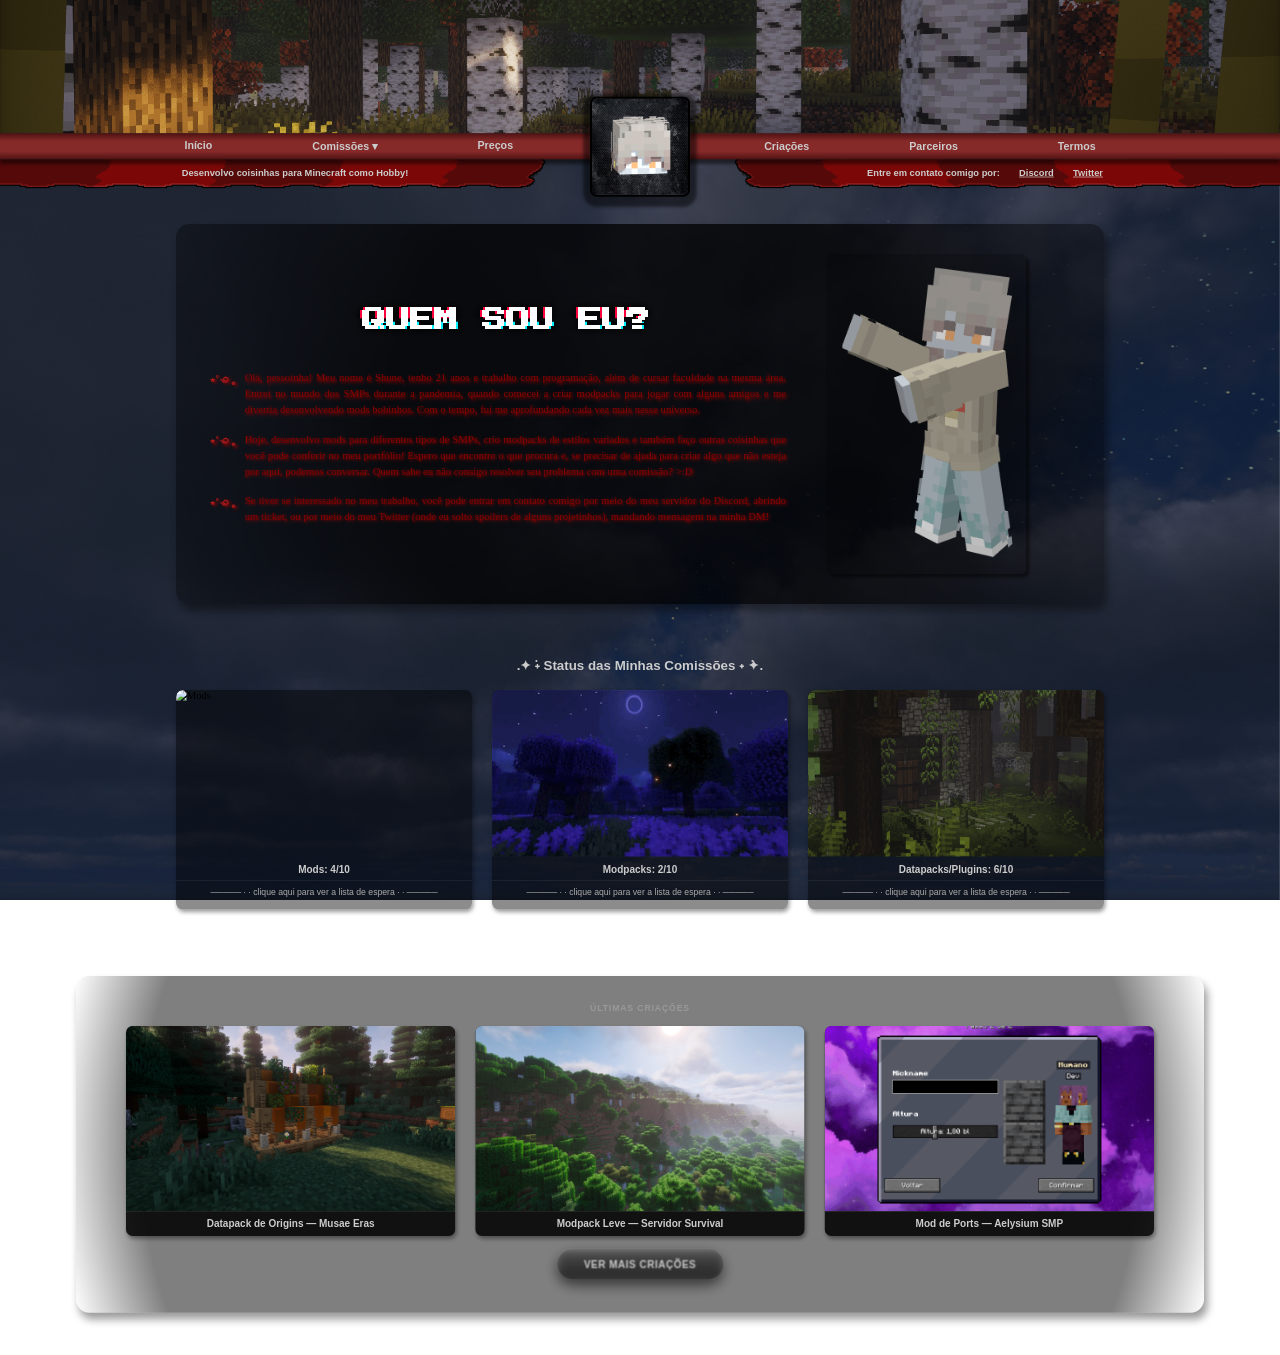
==== index.html @ 38657667 "add themed bottom border to each mod card" ====
<!DOCTYPE html>
<html lang="pt-br">

<head>
    <meta charset="UTF-8">
    <meta name="viewport" content="width=device-width, initial-scale=1.0">
    <title>Portfólio de Shune</title>
    <link rel="stylesheet" href="style.css">
    <link rel="preconnect" href="https://fonts.googleapis.com">
    <link rel="preconnect" href="https://fonts.gstatic.com" crossorigin>
    <link href="https://fonts.googleapis.com/css2?family=Press+Start+2P&display=swap" rel="stylesheet">
</head>

<body>
    <div class="fundo-parceiros"></div>
    <button class="criacoes-voltartopo escondido" id="voltarTopo" title="Voltar ao topo">▲</button>
    <div id="modalPost" class="modal-post escondido">
        <div class="modal-post-conteudo" id="modalPostConteudo"></div>
    </div>
    <div id="modalImagem" class="modal-imagem escondido">
        <button class="modal-imagem-fechar" id="modalImagemFechar">✕</button>
       <img id="modalImagemSrc" alt="">
    </div>
    <div id="toastCopiado" class="toast-copiado escondido">Link copiado!</div>
    <div id="zoom-wrapper">
        <header class="header"></header>

        <div class="menus">
            <nav>
                <ul class="menu1">
                    <li><a href="#" class="botao-inicio">Início</a></li>
                    <li class="lista1">
                        <a>Comissões ▾</a>
                        <ul class="lista1conteudo">
                            <li><a href="#" class="botao-datapacks">Datapacks</a></li>
                            <li><a href="#" class="botao-mods">Mods</a></li>
                            <li><a href="#" class="botao-modpacks">Modpacks</a></li>
                            <li><a href="#" class="botao-plugins">Plugins</a></li>
                            <li><a href="#" class="botao-ports">Ports</a></li>
                            <li><a href="#" class="botao-extras">Extras</a></li>
                        </ul>
                    </li>
                    <li><a href="#" class="botao-precos">Preços</a></li>
                </ul>

                <img src="img/shune.png" class="fotomenu">

                <ul class="menu2">
                    <li><a href="#" class="botao-criacoes">Criações</a></li>
                    <li><a href="#" class="botao-parceiros">Parceiros</a></li>
                    <li><a href="#" class="botao-termos">Termos</a></li>
                </ul>
            </nav>

            <div class="submenu">
                <div class="submenu1">
                    <p>Desenvolvo coisinhas para Minecraft como Hobby!</p>
                </div>
                <div class="espacofoto"></div>
                <div class="submenu2">
                    <p>Entre em contato comigo por: <a href="https://discord.com/invite/VAvXXKbVrT" target="_blank" rel="noopener noreferrer">Discord</a> <a href="https://x.com/shuneyama" target="_blank" rel="noopener noreferrer">Twitter</a></p>
                </div>
            </div>
        </div>

        <main>
            <div class="apresentacao">
                <div class="textoapresentacao">
                    <h1 data-text="QUEM SOU EU?">QUEM SOU EU?</h1>
                    <p>Olá, pessoinha! Meu nome é Shune, tenho 21 anos e trabalho com programação, além de cursar
                        faculdade na mesma área. Entrei no mundo dos SMPs durante a pandemia, quando comecei a criar
                        modpacks para jogar com alguns amigos e me divertia desenvolvendo mods bobinhos. Com o tempo,
                        fui me aprofundando cada vez mais nesse universo.</p>

                    <p>Hoje, desenvolvo mods para diferentes tipos de SMPs, crio modpacks de estilos variados e também
                        faço outras coisinhas que você pode conferir no meu portfólio! Espero que encontre o que procura
                        e, se precisar de ajuda para criar algo que não esteja por aqui, podemos conversar. Quem sabe eu
                        não consigo resolver seu problema com uma comissão? >:D</p>

                    <p>Se tiver se interessado no meu trabalho, você pode entrar em contato comigo por meio do meu
                        servidor do Discord, abrindo um ticket, ou por meio do meu Twitter (onde eu solto spoilers de
                        alguns projetinhos), mandando mensagem na minha DM!</p>
                </div>

                <div class="fotoapresentacao">
                    <div class="skin-fundo">
                        <img src="img/skins/shune1.png" id="skinAtual">
                    </div>
                </div>

                <div class="conteudoprecos escondido">
                    <h1 data-text="TABELA DE PREÇOS">TABELA DE PREÇOS</h1>

                    <div class="precosgrid">
                        <div class="precoitem">
                            <h2>⋆˚꩜｡ Mods Personalizados</h2>
                            <p>Os preços dos mods são definidos a partir do escopo de cada comissão, com um preço base em
                                R$35,00, com direito a 3 alterações gratuitas.</p>
                            <p>Criação de texturas customizadas e modelos customizados costumam ter valores adicionais.</p>
                            <p>Funções complexas (sistemas inteiros, integrações com outros mods) são analisadas
                                individualmente após análise.</p>
                            <p>Atualizações em mods finalizados custam em torno de 30% do valor original.</p>
                            <p>Alterações em mods já existentes, como adições de grimórios no Irons Spells, possuem valores
                                conversados a parte.</p>
                            <p>Sistemas de mods baseados em comissões já feitas possuem preços pré-definidos que podem
                                sofrer descontos.</p>
                        </div>

                        <div class="precoitem">
                            <h2>⋆˚꩜｡ Modpacks</h2>
                            <p>Criar/analisar conflitos e melhorar sua performance em: Modpack Leve (até 100 mods, configurado): R$25,00.</p>
                            <p>Criar/analisar conflitos e melhorar sua performance em: Modpack Médio (até 200 mods, otimizado): R$35,00.</p>
                            <p>Criar/analisar conflitos e melhorar sua performance em: Modpack Pesado (300+ mods, configurado e otimizado para servidor): R$45,00+.</p>
                            <p>Ajuda em apenas configurar os mods ou alterar loots/receitass/drops de um modpack já
                                existente: R$ 15,00+ a depender do tamanho.</p>
                        </div>

                        <div class="precoitem">
                            <h2>⋆˚꩜｡ Plugins (Spigot/Paper)</h2>
                            <p>Assim como nos mods, o valor varia conforme a complexidade e a quantidade de funcionalidades,
                                com valor base em: R$25,00.</p>
                            <p>Plugins com banco de dados, GUIs avançadas ou integrações são cotados sob demanda.</p>
                        </div>

                        <div class="precoitem">
                            <h2>⋆˚꩜｡ Datapacks Personalizados</h2>
                            <p>O preço varia conforme o tipo de mecânica e a quantidade de funções envolvidas, com valor
                                base em: R$5,00.</p>
                            <p>Addon para o mod Origins: R$8,00 por origem com foco em otimização.</p>
                            <p>Datapacks maiores ou com sistemas integrados: orçamento personalizado.</p>
                        </div>
                    </div>
                </div>

                <div class="conteudodatapacks escondido">
                    <h1 class="titulo-comissao" data-text="CRIAÇÃO DE DATAPACKS">CRIAÇÃO DE DATAPACKS</h1>
                    <div class="modsheader">
                        <div class="fotomods">
                            <img src="img/comissoes/shunedatapacks.png">
                        </div>
                        <div class="textomods">
                            <p>Datapacks foram o meu primeiro contato com criação de conteúdo para Minecraft! Antes
                                mesmo de me aventurar nos mods, eu já estava brincando com funções, conquistas e loots
                                para deixar o jogo do jeitinho que eu queria, tudo isso usando apenas o que o próprio
                                Minecraft já oferece.</p>
                            <p>Hoje, costumama me procurar para criar addons para o mod Origins (por mais que eu prefira
                                criar um mod próprio a parte...), expandindo as possibilidades de raças, poderes e
                                habilidades de uma forma extremamente otimizada. Fora isso, também consigo criar
                                mecânicas customizadas como sistemas de recompensa, eventos personalizados, alterações
                                em receitas, drops e muito mais!</p>
                        </div>
                    </div>
                </div>

                <div class="conteudomods escondido">
                    <h1 class="titulo-comissao" data-text="CRIAÇÃO DE MODS">CRIAÇÃO DE MODS</h1>
                    <div class="modsheader">
                        <div class="fotomods">
                            <img src="img/comissoes/shunemods.png">
                        </div>
                        <div class="textomods">
                            <p>Desde 2022, contribuí com alguns SMP's criando pequenos mods que possuíam apenas blocos
                                ou itens para que fossem usados em construções ou como relíquias de história. Porém,
                                desde o ano passado, eu venho estudado cada vez mais o desenvolvimento de mods para o
                                Minecraft, desde a 1.16 até a 26.1, seja Forge, NeoForge ou Fabric!</p>
                            <p>Atualmente, tenho como conhecimento a inserção de elementos como: Blocos, Itens,
                                Músicas/Sons, Receitas, Armaduras, Ferramentas, Minérios, Plantações, Sistemas
                                Personalizados, Ports, Comandos, e muito mais!</p>
                        </div>
                    </div>
                </div>

                <div class="conteudomodpacks escondido">
                    <h1 class="titulo-comissao" data-text="CRIAÇÃO DE MODPACKS">CRIAÇÃO DE MODPACKS</h1>
                    <div class="modsheader">
                        <div class="fotomods">
                            <img src="img/comissoes/shunemodpacks.png">
                        </div>
                        <div class="textomods">
                            <p>Se você está lendo isso, eu chuto que você esteja precisando de ajuda na hora de montar
                                seu Modpack, não é mesmo? Bom, antes mesmo de começar a desenvolver mods, eu sempre fui
                                apaixonado em montar Modpacks, porém eu sempre fui a pessoa com o computador mais fraco... 
                                Então eu já tenho costume de criar modpacks que tentam rodar em sistemas mais antigos.</p>
                            <p>Por isso, se você está precisando de ajuda, pode ter certeza que eu vou garantir que seu
                                Servidor seja leve o suficiente para que a maioria dos seus jogadores consigam jogar!
                            </p>
                        </div>
                    </div>
                </div>

                <div class="conteudoplugins escondido">
                    <h1 class="titulo-comissao" data-text="CRIAÇÃO DE PLUGINS">CRIAÇÃO DE PLUGINS</h1>
                    <div class="modsheader">
                        <div class="fotomods">
                            <img src="img/comissoes/shuneplugins.png">
                        </div>
                        <div class="textomods">
                            <p>Plugins são uma das formas mais práticas de adicionar novas funcionalidades ao seu
                                servidor sem precisar mexer no cliente dos jogadores! Trabalho com Spigot, Paper e seus
                                forks, criando desde coisas simples até sistemas mais robustos com banco de dados, GUIs
                                e integrações com outros plugins.</p>
                            <p>Atualmente, consigo desenvolver plugins envolvendo: Comandos customizados, eventos
                                personalizados, sistemas de economia, GUIs interativas, integração com PlaceholderAPI e
                                Vault, persistência de dados, scoreboards dinâmicas, sistemas de chat e muito mais!</p>
                        </div>
                    </div>
                </div>

                <div class="conteudoports escondido">
                    <h1 class="titulo-comissao" data-text="PORTS DE MODS">PORTS DE MODS</h1>
                    <div class="modsheader">
                        <div class="fotomods">
                            <img src="img/comissoes/shuneports.png">
                        </div>
                        <div class="textomods">
                            <p>Sabe aquele mod incrível que ficou preso numa versão antiga do Minecraft e nunca foi
                                atualizado? Ou aquele mod novo que você queria muito usar numa versão mais antiga onde
                                seu modpack tá rodando? Eu posso resolver esse problema portando o mod para a versão que
                                você precisa!</p>
                            <p>Trabalho com ports entre versões (desde a 1.16 até a 26.1, em ambas as direções) e também
                                entre loaders diferentes, seja Forge para NeoForge, Fabric para Forge ou qualquer outra
                                combinação. Cada port é analisado individualmente, já que a complexidade depende muito
                                de quanto a API do Minecraft mudou entre as versões.</p>
                        </div>
                    </div>
                </div>

                <div class="conteudoextras escondido">
                    <h1 class="titulo-comissao" data-text="EXTRAS">EXTRAS</h1>
                    <div class="modsheader">
                        <div class="fotomods">
                            <img src="img/comissoes/shuneextras.png">
                        </div>
                        <div class="textomods">
                            <p>Além das categorias principais, eu também ofereço alguns serviços extras que podem ser
                                combinados com a sua comissão ou contratados individualmente! Aqui estão alguns deles:
                            </p>
                            <p>★ <strong>Diagnóstico e otimização:</strong> seu servidor está com TPS baixo ou seus
                                jogadores reclamam de FPS ruim? Eu faço análise completa de performance (Spark, perfis,
                                logs) para identificar mods problemáticos, configurações ruins ou gargalos de hardware,
                                e te entrego um relatório com soluções. Não faço alterações (a não ser que seja
                                explicitamente solicitado), apenas informo os problemas.</p>
                            <p>★ <strong>Sistemas já desenvolvidos:</strong> cada comissão que eu finalizo e publico
                                pode ser revendida como um produto individual com preço base já definido! Dá uma olhada
                                na aba de Criações para conferir os sistemas de mods, datapacks e plugins que já estão
                                prontinhos para uso.</p>
                            <p>★ <strong>Configuração de host:</strong> se você quer incluir na comissão a montagem e
                                configuração da sua host (Pterodactyl, MagnoHost, ou qualquer outra), eu também faço!
                                Deixo tudo prontinho pra você só ligar e jogar.</p>
                            <p>★ <strong>Programa de parceria:</strong> clientes que se tornam meus parceiros recebem
                                descontos especiais em comissões futuras e também têm prioridade no atendimento, então é
                                sempre bom manter uma boa relação!</p>
                            <p>Não encontrou o que você precisa em nenhuma das categorias? Ou ficou em dúvida se eu
                                consigo fazer algo específico? Manda mensagem no meu Discord pessoal sem medo! Tem muita
                                coisa que eu sei fazer e que talvez eu tenha esquecido de listar aqui, então sempre vale
                                a pena perguntar antes de desistir!</p>
                        </div>
                    </div>
                </div>

                <div class="conteudotermos escondido">
                    <h1 data-text="TERMOS E CONDIÇÕES">TERMOS E CONDIÇÕES</h1>
                    <p>Antes de comissionar comigo, dá uma lida nos termos abaixo! Eles existem <strong>pra garantir que
                            tudo corra bem pra ambos os lados</strong> e evitar qualquer dor de cabeça durante o
                        processo. Se tiver qualquer dúvida sobre algum ponto, é só me chamar que eu explico com prazer.
                        Ao abrir um ticket, <strong>você concorda automaticamente com todos eles</strong>.</p>
                </div>

                <div class="termos escondido">
                    <div class="termosgrid">
                        <div class="termoscard">
                            <h2>⋆˚꩜｡ Geral</h2>
                            <div class="termositem">
                                <h3>▶ Propriedade</h3>
                                <p>Após a entrega, o conteúdo comissionado (mods, modpacks, plugins, ports, recriações,
                                    modelos e texturas) será de propriedade do servidor/cliente.</p>
                            </div>
                            <div class="termositem">
                                <h3>▶ Publicação</h3>
                                <p>Algumas comissões que sejam novas para mim poderão ser publicadas nas minhas redes
                                    sociais.</p>
                            </div>
                            <div class="termositem">
                                <h3>▶ Direito de recusa</h3>
                                <p>Tenho meu direito de recusar a solicitação de clientes que me deixe desconfortável ou
                                    pedidos que estejam além da minha habilidade técnica.</p>
                            </div>
                        </div>

                        <div class="termoscard">
                            <h2>⋆˚꩜｡ Alterações</h2>
                            <div class="termositem">
                                <h3>▶ Durante o desenvolvimento</h3>
                                <p>Quantidade ilimitada de alterações livres.</p>
                            </div>
                            <div class="termositem">
                                <h3>▶ Após a finalização</h3>
                                <p>Serão aceitas até 3 alterações gratuitas. Após o limite, será cobrada uma taxa de 30%
                                    sobre o valor original da comissão por rodada de alteração.</p>
                            </div>
                            <div class="termositem">
                                <h3>▶ Adições de conteúdo novo</h3>
                                <p>Solicitar uma função nova, um item novo, um mod novo, ou qualquer coisa em um pedido
                                    já finalizado, será considerado uma comissão à parte, porém com desconto no valor
                                    final.</p>
                            </div>
                            <p class="termosaviso">Lembre-se que exceder os limites de alterações pode afetar o
                                progresso de outros pedidos e, consequentemente, o tempo de espera.</p>
                        </div>

                        <div class="termoscard">
                            <h2>⋆˚꩜｡ Prazos</h2>
                            <div class="termositem">
                                <h3>▶ Prazos</h3>
                                <p>O tempo de entrega será discutido com o cliente dependendo da complexidade da
                                    comissão. Normalmente, minhas comissões variam de 3 dias a 3 semanas, mas esse prazo
                                    é apenas uma estimativa.</p>
                            </div>
                            <div class="termositem">
                                <h3>▶ Folgas</h3>
                                <p>Fins de semana são meus dias de folga, eu uso esse tempo para descansar, então não
                                    haverá progresso nesses dias! Peço que evite qualquer cobrança nesses dias a não ser
                                    que eu informe algo.</p>
                            </div>
                            <div class="termositem">
                                <h3>▶ Inatividade</h3>
                                <p>Caso o cliente fique 3 semanas sem responder ou dar qualquer sinal sem justificativa,
                                    a comissão será cancelada e o valor pago não será reembolsado.</p>
                            </div>
                            <div class="termositem">
                                <h3>▶ Informações</h3>
                                <p>O cliente deve fornecer todas as informações e requisitos necessários antes do início
                                    do trabalho, seja por documentos ou diretamente no ticket do Discord.</p>
                            </div>
                        </div>

                        <div class="termoscard">
                            <h2>⋆˚꩜｡ Financeiro</h2>
                            <div class="termositem">
                                <h3>▶ Pagamentos</h3>
                                <p>50% no início da comissão e 50% na entrega final.</p>
                            </div>
                            <div class="termositem">
                                <h3>▶ Reembolsos</h3>
                                <p>O valor reembolsado será proporcional ao progresso da comissão, não havendo reembolso
                                    após a finalização da comissão ou após sumiço sem justificativa.</p>
                            </div>
                            <div class="termositem">
                                <h3>▶ Fila de prioridade</h3>
                                <p>Caso a fila esteja grande e você precise do trabalho o mais rápido possível, será
                                    cobrada uma taxa de 50% sobre o valor da comissão (podendo aumentar).</p>
                            </div>
                            <div class="termositem">
                                <h3>▶ Preços de modelos/texturas</h3>
                                <p>Discutidos diretamente com o cliente.</p>
                            </div>
                        </div>
                    </div>
                </div>
            </div>

            <div class="cardsmods escondido">
                <div class="cardmod tema-blocos">
                    <img src="img/mods/blocos.png" alt="Blocos">
                    <h3>BLOCOS</h3>
                    <p>Desde blocos simples com suas variantes (escadas, lajes, cercas etc), até blocos com novas formas
                        (como vasos, cabeças ou objetos de cenário)!</p>
                </div>
                <div class="cardmod tema-itens">
                    <img src="img/mods/itens.png" alt="Itens">
                    <h3>ITENS</h3>
                    <p>Moedas, chaves, esferas, jóias e o que mais você imaginar. Consigo fazer itens normais até alguns
                        que oferecem efeitos enquanto se segura!</p>
                </div>
                <div class="cardmod tema-musicas">
                    <img src="img/mods/musicas.png" alt="Músicas/Sons" class="pos-bottom">
                    <h3>MÚSICAS E SONS</h3>
                    <p>Se você precisa adicionar algum efeito sonoro para suas estruturas de Lore, ou alguma música
                        ambiente sem precisar usar o SoundPad ou VoiceMod, este é o lugar certo! Por comando ou por
                        discos, você pode reproduzir o som que você quiser, sempre que precisar!</p>
                </div>
                <div class="cardmod tema-receitas">
                    <img src="img/mods/receitas.png" alt="Receitas">
                    <h3>RECEITAS</h3>
                    <p>Tá afim de criar ferramentas ou comidas mas precisa que obrigatoriamente os seus jogadores façam
                        receitas na Crafting Table, cozinhem algo na Fornalha ou só tá afim de alterar algo do tipo de
                        outros mods? Eu te ajudo com isso em alguns instantes!</p>
                </div>
                <div class="cardmod tema-armaduras">
                    <img src="img/mods/armaduras.png" alt="Armaduras">
                    <h3>ARMADURAS</h3>
                    <p>Quer que seus jogadores tenham um novo visual nos momentos tensos de batalhas, seja criando uma
                        armadura nova ou alterado o visual de uma existente (vanilla ou de mod)? Eu resolvo isso! (Ainda
                        aprendendo a fazer com detalhes 3D)</p>
                </div>
                <div class="cardmod tema-ferramentas">
                    <img src="img/mods/ferramentas.png" alt="Ferramentas">
                    <h3>FERRAMENTAS</h3>
                    <p>Quer que os mesmos jogadores tenham uma nova arma, seja especial de Lore, para própria Staff ou
                        porque você precisa? Ou alguma coisa no estilo de machados/picaretas/grimórios/paxels/cajados
                        etc? Então vamos resolver isso!</p>
                </div>
                <div class="cardmod tema-minerios">
                    <img src="img/mods/minerios.png" alt="Minérios">
                    <h3>MINÉRIOS</h3>
                    <p>Junto de ferramentas novas, porque não adicionar um minério novo pra trazer aquela sensação de ir
                        minerar com empolgação igual a primeira vez jogando? Aqui fazemos em todas as dimensões!</p>
                </div>
                <div class="cardmod tema-plantacoes">
                    <img src="img/mods/plantacoes.png" alt="Plantações">
                    <h3>PLANTAÇÕES</h3>
                    <p>Um dia construindo, outro dia na fazenda. Quer mais uma semente pra adicionar no seu quintal no
                        intuito de deixar ele mais verde (ou outra cor..?)? Eu arrumo uma nova comidinha num instante!
                    </p>
                </div>
                <div class="cardmod tema-sistemas">
                    <img src="img/mods/sistemas.png" alt="Sistemas Personalizados">
                    <h3>SISTEMAS PERSONALIZADOS</h3>
                    <p>Precisa de algo mais elaborado, com regras próprias, eventos personalizados ou mecânicas únicas
                        pra deixar seu servidor com uma cara só sua? Posso construir esses sistemas do zero!</p>
                </div>
                <div class="cardmod tema-ports">
                    <img src="img/mods/ports.png" alt="Ports" class="pos-top">
                    <h3>PORTS</h3>
                    <p>Tem um mod favorito que ficou preso numa versão antiga e você queria muito usar em uma versão
                        mais nova (ou vice-versa)? Posso portar mods entre versões e até entre loaders (Forge, NeoForge,
                        Fabric)!</p>
                </div>
                <div class="cardmod tema-comandos">
                    <img src="img/mods/comandos.png" alt="Comandos">
                    <h3>COMANDOS</h3>
                    <p>Precisa de comandos customizados pra facilitar a vida da staff ou criar mecânicas específicas no
                        seu servidor? Crio comandos completos com argumentos, sugestões e permissões integradas!</p>
                </div>
                <div class="cardmod tema-extras">
                    <img src="img/mods/extras.png" alt="Extras">
                    <h3>EXTRAS</h3>
                    <p>Tem alguma ideia diferente que não se encaixa em nenhuma das categorias acima? Manda mensagem que
                        a gente conversa e descobre se dá pra realizar!</p>
                </div>
            </div>

            <div class="statuscomissoes">
                <h2>.✦ ݁˖ Status das Minhas Comissões ˖ ݁✦.</h2>
                <div class="cardsstatus">
                    <div class="cardstatus" data-tipo="mods">
                        <img src="img/status3.gif" alt="Mods">
                        <p>Mods: 4/10</p>
                        <button class="lista-espera-btn" data-tipo="mods">───── · · clique aqui para ver a lista de espera · · ─────</button>
                    </div>
                    <div class="cardstatus" data-tipo="modpacks">
                        <img src="img/status1.gif" alt="Modpacks">
                        <p>Modpacks: 2/10</p>
                        <button class="lista-espera-btn" data-tipo="modpacks">───── · · clique aqui para ver a lista de espera · · ─────</button>
                    </div>
                    <div class="cardstatus" data-tipo="datapacks">
                        <img src="img/status2.gif" alt="Datapacks/Plugins">
                        <p>Datapacks/Plugins: 6/10</p>
                        <button class="lista-espera-btn" data-tipo="datapacks">───── · · clique aqui para ver a lista de espera · · ─────</button>
                    </div>
                </div>
                <div class="lista-espera-painel" id="listaEsperaPainel">
                    <div id="listaEsperaConteudo"></div>
                </div>
            </div>

            <div class="cardsparceiros escondido">
                <h1 class="tituloparceiros" data-text="PARCEIROS">PARCEIROS</h1>
                <div class="cardparceiro">
                    <img src="img/parceiros/aelysium.png" alt="Aelysium">
                    <div class="cardparceiro-info">
                        <h3>Aelysium (Atual)</h3>
                        <p>Criador de Mod + Criador de Modpack</p>
                    </div>
                </div>
                <div class="cardparceiro">
                    <img src="img/parceiros/musae_eras.png" alt="Musae Eras">
                    <div class="cardparceiro-info">
                        <h3>Musae Eras (2026)</h3>
                        <p>Criador de Mod + Otimizador de Modpack</p>
                    </div>
                </div>
                <div class="cardparceiro">
                    <img src="img/parceiros/apocalypse.png" alt="Apocalypse">
                    <div class="cardparceiro-info">
                        <h3>Apocalypse (Temp. 1 / Temp. 2)</h3>
                        <p>Criador de Mod + Criador de Modpack</p>
                    </div>
                </div>
                <div class="cardparceiro">
                    <img src="img/parceiros/delirium_kimera.png" alt="Delirium Kimera">
                    <div class="cardparceiro-info">
                        <h3>Delirium Kimera (2026)</h3>
                        <p>Criador de Mod</p>
                    </div>
                </div>
                <div class="cardparceiro">
                    <img src="img/parceiros/dimensional_world.png" alt="Dimensional World">
                    <div class="cardparceiro-info">
                        <h3>Dimensional World (2026)</h3>
                        <p>Criador de Mod + Otimizador de Modpack</p>
                    </div>
                </div>
                <div class="cardparceiro">
                    <img src="img/parceiros/squid_game.png" alt="Squid Game">
                    <div class="cardparceiro-info">
                        <h3>Squid Game (2025)</h3>
                        <p>Criador de Mod</p>
                    </div>
                </div>
                <div class="cardparceiro">
                    <img src="img/parceiros/aletheia.png" alt="Aletheia">
                    <div class="cardparceiro-info">
                        <h3>Aletheia (2025)</h3>
                        <p>Criador de Mod + Otimizador de Modpack</p>
                    </div>
                </div>
                <div class="cardparceiro">
                    <img src="img/parceiros/equinox.png" alt="Equinox">
                    <div class="cardparceiro-info">
                        <h3>Equinox (2025)</h3>
                        <p>Criador de Mod + Otimizador de Modpack</p>
                    </div>
                </div>
            </div>

            <div class="criacoes escondido">
                <h1 class="titulocriacoes" data-text="CRIAÇÕES">CRIAÇÕES</h1>

                <div class="criacoes-toolbar">
                    <div class="criacoes-busca">
                        <input type="text" id="criacoesBusca" placeholder="Buscar nos posts...">
                    </div>
                    <div class="criacoes-controles">
                        <select id="criacoesFiltro">
                            <option value="todos">Todas as tags</option>
                            <option value="mods">Mods</option>
                            <option value="modpacks">Modpacks</option>
                            <option value="plugins">Plugins</option>
                            <option value="datapacks">Datapacks</option>
                            <option value="ports">Ports</option>
                            <option value="pixelart">Pixel Art</option>
                            <option value="modelo">Modelo</option>
                            <option value="wip">Trabalho em progresso</option>
                        </select>
                        <select id="criacoesFiltroOrigem">
                            <option value="todos">Toda origem</option>
                            <option value="comissao">Feitos para comissão</option>
                            <option value="proprio">Feitos por mim</option>
                        </select>
                        <select id="criacoesOrdem">
                            <option value="recente">Mais recentes</option>
                            <option value="antigo">Mais antigos</option>
                        </select>
                    </div>
                </div>

                <div class="criacoes-feed" id="criacoesFeed"></div>

                <aside class="criacoes-sugestoes">
                    <div class="criacoes-sugestoes-sticky">
                        <h3 class="sugestoes-titulo">Servidores em que já atuei</h3>
                        <div class="sugestoes-lista" id="sugestoesLista"></div>
                    </div>
                </aside>
            </div>

            <div class="postscriacoes" id="postscriacoes">

            </div>
        </main>
    </div>

    <script src="script.js"></script>
</body>

</html>
---- style.css ----
@media (max-width: 760px) {
    .apresentacao {
        flex-direction: column;
        padding: 30px 20px;
    }

    .fotoapresentacao .skin-fundo {
        padding: 20px;
        background-color: rgba(0, 0, 0, 0.2);
        width: 100%;
        max-width: 300px;
        border-radius: 8px;
        box-shadow: 5px 5px 5px rgba(0,0,0,0.5);
        display: flex;
        align-items: center;
        justify-content: center;
    }

    .fotoapresentacao .skin-fundo img {
        width: 100%;
        height: auto;
        display: block;
        position: static;
    }

    .textoapresentacao {
        text-align: center;
    }

    .statuscomissoes {
        padding: 30px 20px;
        margin: 60px 20px 0;
    }

    .cardsstatus {
        flex-direction: column;
    }

    .cardstatus {
        max-width: 100%;
    }
}

* {
    margin: 0;
    padding: 0;
    box-sizing: border-box;
}

html {
    margin: 0;
    padding: 0;
    overflow-x: clip;
}

body {
    margin: 0;
    padding: 0;
    overflow: visible;
    position: relative;
}

#zoom-wrapper {
    width: 1920px;
    transform-origin: top left;
}

header {
    background-image: url("img/header.png");
    background-size: cover;
    background-position: center;
    background-repeat: no-repeat;
    width: 100%;
    height: 200px;
}

body::before {
  content: "";
  position: fixed;
  inset: 0;
  background-image: url("img/fundos/fundomain.png");
  background-repeat: no-repeat;
  background-position: center center;
  background-size: cover;
  z-index: -1;      /* fica atrás do conteúdo */
  pointer-events: none;
}

.menus {
    display: flex;
    flex-direction: column;
}

.menus nav {
    display: flex;
    justify-content: space-evenly;
    background: #4f1212;
    background: linear-gradient(180deg, rgba(79, 18, 18, 1) 0%, rgba(133, 41, 41, 1) 30%, rgba(133, 41, 41, 1) 70%, rgba(79, 18, 18, 1) 100%);
    align-items: center;
    width: 100%;
    padding: 10px 0;
    z-index: 2;
    box-shadow: 0px 7.5px 5px rgba(0,0,0,0.5);
}

.menu1, .menu2 {
    display: flex;
    list-style: none;
    gap: 150px;
    margin: 0;
    padding: 0px 100px 0px 100px;
}

.menu1 a, .menu2 a {
    text-decoration: none;
    color: #cccccc;
    font-weight: bold;
    font-family: sans-serif;
}

.menu1 a:hover, .menu2 a:hover {
    text-decoration: underline;
}

.lista1, .lista2 {
    position: relative;
}

.lista1conteudo, .lista2conteudo {
    display: none;
    position: absolute;
    list-style: none;
    background: linear-gradient(180deg, rgba(133, 41, 41, 1) 0%, #330000 20%, #330000 80%, rgba(133, 41, 41, 1) 100%);
    padding: 15px;
    text-align: center;
    top: 100%;
    left: 50%;
    transform: translateX(-50%);
    margin: 0px;
    white-space: nowrap;
}

.lista1:hover .lista1conteudo {
    display: flex;
    flex-direction: column;
    border-radius: 0px 0px 20px 20px;
}

.lista2:hover .lista2conteudo {
    display: flex;
    flex-direction: column;
    border-radius: 0px 0px 10px 10px;
}

.fotomenu {
    width: 150px;
    height: 150px;
    border: 3px solid black;
    border-radius: 10px;
    background-color: white;
    position: absolute;
    z-index: 10;
    box-shadow: 0px 5px 5px 10px rgba(0,0,0,0.5);
}

.submenu {
    display: flex;
    width: 100%;
}

.submenu1 {
    background-image: url("img/bandeira.png");
    background-repeat: no-repeat;
    background-size: cover;
    background-position: center;
    flex: 1;
    display: flex;
    align-items: center;
    justify-content: center;
    position: relative;
    gap: 150px;
    margin: 0;
    padding: 5px 100px 50px 100px;
    overflow: hidden;
    font-size: 13px;
    font-family: sans-serif;;
}

.submenu2 {
    background-image: none;
    flex: 1;
    display: flex;
    align-items: center;
    justify-content: center;
    position: relative;
    gap: 150px;
    margin: 0;
    padding: 5px 100px 50px 100px;
    
}

.submenu2::before {
    content: "";
    position: absolute;
    inset: 0;
    background-image: url("img/bandeira.png");
    background-repeat: no-repeat;
    background-size: cover;
    background-position: center;
    transform: scaleX(-1);
    z-index: 0;
}

.espacofoto {
    width: 150px;
    flex-shrink: 0;
}

.submenu1 p, .submenu2 p {
    font-size: 14px;
    position: absolute;
    z-index: 1;
    padding: 30px 100px 0px 100px;
    text-decoration: none;
    color: #cccccc;
    font-weight: bold;
    font-family: sans-serif;
}

.submenu2 a {
    text-decoration: underline;
    color: #cccccc;
    font-weight: bold;
    font-family: sans-serif;
    margin-left: 25px;
}

main {
  padding: 12rem 5vw 4rem;
  min-height: auto;
}

.apresentacao {
    display: flex;
    align-items: center;
    gap: 60px;
    border-radius: 20px;
    box-shadow: 5px 10px 12px rgba(0,0,0,0.4);
    background:
        radial-gradient(circle at center,
        rgba(0,0,0,0.75) 50%,
        rgba(0,0,0,0.35) 100%,
        rgba(0,0,0,0.75) 100%);
    padding: 45px 75px 45px 75px;
    margin-top: -150px;
    margin-left: 200px;
    margin-right: 200px;
}

.textoapresentacao {
    flex: 1 1 auto;
    max-width: calc(95% - 340px);
    color: #880000;
    text-shadow: 2px 2px 5px #aa0000;
    line-height: 1.5;
    text-align:justify;
}

.textoapresentacao p {
    position: relative;
    padding-left: 28px;
    margin-bottom: 20px;
}

.textoapresentacao p::before {
  content: "⋆˚꩜｡";
  position: absolute;
  left: -25px;
  top: 0.35em;
  color: #b41a1a;
  font-weight: bold;
  font-size: 18px;
  line-height: 1;
  opacity: 0.95;
}

.textoapresentacao p:last-child {
    margin-bottom: 0;
}

.fotoapresentacao {
    flex: 0 0 300px;
    display: flex;
    align-items: center;
    justify-content: center;
}

.fotoapresentacao img {
    padding: 20px;
    background-color: rgba(0, 0, 0, 0.2);
    width: auto;
    height: 480px;
    max-width: 300px;
    display: block;
    border-radius: 8px;
    box-shadow: 5px 5px 5px rgba(0,0,0,0.5);
    position: static;
}

.escondido {
    display: none !important;
}

@keyframes zoomOut {
    0%   { transform: scale(1); opacity: 1; }
    100% { transform: scale(0); opacity: 0; }
}

.pop-out {
    animation: zoomOut 0.6s ease-in forwards;
}

@keyframes zoomInPop {
    0%   { transform: scale(0); opacity: 0; }
    70%  { transform: scale(1.03); opacity: 1; }
    100% { transform: scale(1); opacity: 1; }
}

.slide-in {
    animation: zoomInPop 0.7s ease-out forwards;
    transform-origin: center center;
}

.apresentacao.modo-precos,
.apresentacao.modo-datapacks,
.apresentacao.modo-mods,
.apresentacao.modo-modpacks,
.apresentacao.modo-plugins,
.apresentacao.modo-ports,
.apresentacao.modo-extras {
    flex-direction: column;
    align-items: stretch;
    padding-top: 80px;
}

.conteudoprecos {
    width: 100%;
    color: #cccccc;
    text-shadow: 2px 2px 4px rgba(0,0,0,0.8);
    font-family: sans-serif;
    line-height: 1.5;
}

.precosgrid {
    display: grid;
    grid-template-columns: repeat(2, 1fr);
    gap: 25px;
    max-width: 85%;
    margin: 0 auto;
}

.precoitem {
    background-color: rgba(0, 0, 0, 0.45);
    border: 1px solid rgba(255, 255, 255, 0.08);
    border-radius: 12px;
    padding: 28px 30px;
    box-shadow: 0 4px 20px rgba(0, 0, 0, 0.5);
    margin-bottom: 0;
}

.precoitem h2 {
    font-family: sans-serif;
    font-size: 18px;
    font-weight: 600;
    color: #b41a1a;
    margin-bottom: 16px;
    padding-bottom: 12px;
    border-bottom: 1px solid rgba(180, 26, 26, 0.25);
}

.precoitem p {
    position: relative;
    padding-left: 20px;
    margin-bottom: 8px;
    font-size: 15px;
    line-height: 1.6;
    color: #aaaaaa;
}

.precoitem p::before {
    content: "▶";
    position: absolute;
    left: 0;
    top: 0.1em;
    color: #888888;
    font-size: 10px;
    opacity: 0.8;
}

.conteudomods {
    display: flex;
    flex-direction: column;
    gap: 80px;
    width: 100%;
}

.conteudodatapacks,
.conteudomods,
.conteudomodpacks,
.conteudoplugins,
.conteudoports,
.conteudoextras {
    display: flex;
    flex-direction: column;
    gap: 40px;
    width: 100%;
    padding-bottom: 60px;
}

.titulo-comissao {
    text-align: center;
    width: 100%;
}

.modsheader {
    display: flex;
    align-items: flex-start;
    gap: 60px;
    width: 100%;
}

.fotomods {
    flex: 0 0 420px;
    display: flex;
    align-items: flex-start;
    justify-content: center;
}

.fotomods img {
    width: 100%;
    height: auto;
    max-width: 420px;
    display: block;
    border-radius: 8px;
    cursor: pointer;
    transition: transform 0.2s ease, box-shadow 0.2s ease;
}

.fotomods img:hover {
    transform: scale(1.03);
    box-shadow: 0 8px 30px rgba(0,0,0,0.5);
}

.textomods {
    flex: 1 1 auto;
    color: #cccccc;
    line-height: 1.8;
    text-align: justify;
    text-shadow: 2px 2px 4px rgba(0,0,0,0.8);
    font-size: 18px;
}

.textomods p {
    margin-bottom: 18px;
}

.textomods p:last-child {
    margin-bottom: 0;
}

.statuscomissoes {
    padding: 0;
    margin: 80px 200px 0;
    background: none;
    box-shadow: none;
}

.statuscomissoes h2 {
    color: #cccccc;
    font-family: sans-serif;
    margin-bottom: 25px;
    font-size: 20px;
    text-align: center;
}

.cardsstatus {
    display: flex;
    flex-direction: row;
    flex-wrap: nowrap;
    gap: 30px;
    justify-content: center;
    align-items: stretch;
}

.cardstatus {
    flex: 1 1 0;
    min-width: 0;
    background-color: rgba(0,0,0,0.45);
    border-radius: 10px;
    padding: 0 0 8px 0;
    box-shadow: 2px 4px 6px rgba(0,0,0,0.4);
    overflow: hidden;
}

.cardstatus img {
    width: 100%;
    aspect-ratio: 16 / 9;
    object-fit: cover;
    border-radius: 10px 10px 0 0;
    display: block;
}

.cardstatus p {
    color: #cccccc;
    font-family: sans-serif;
    font-size: 15px;
    font-weight: bold;
    padding: 10px 4px 4px;
    margin: 0;
    text-align: center;
}

.lista-espera-btn {
    display: flex;
    align-items: center;
    justify-content: center;
    width: 100%;
    min-height: 36px;
    background: none;
    border: none;
    border-top: 1px solid rgba(255,255,255,0.08);
    color: #aaaaaa;
    font-family: sans-serif;
    font-size: 13px;
    padding: 8px 4px;
    cursor: pointer;
    transition: color 0.2s, background 0.2s;
    text-align: center;
    margin-top: 4px;
    box-sizing: border-box;
}

.lista-espera-btn:hover {
    color: #ffffff;
    background: rgba(255,255,255,0.05);
}

.lista-espera-btn.ativo {
    color: #ffffff;
    background: rgba(255,255,255,0.07);
}

.lista-espera-painel {
    max-height: 0;
    overflow: hidden;
    transition: max-height 0.4s ease, opacity 0.3s ease;
    opacity: 0;
    margin-top: 0;
}

.lista-espera-painel.aberto {
    max-height: 1000px;
    opacity: 1;
    margin-top: 20px;
}

.lista-espera-cabecalho {
    display: flex;
    align-items: center;
    justify-content: center;
    margin-bottom: 14px;
    padding-bottom: 10px;
    border-bottom: 1px solid rgba(255,255,255,0.1);
}

.lista-espera-cabecalho span {
    font-family: sans-serif;
    font-size: 13px;
    font-weight: bold;
    color: #cccccc;
    text-align: center;
}

.lista-espera-secoes {
    display: flex;
    gap: 30px;
}

.lista-espera-secao {
    flex: 1;
    background: rgba(0,0,0,0.3);
    border-radius: 10px;
    padding: 16px 18px;
}

.lista-espera-secao-titulo {
    font-family: sans-serif;
    font-size: 11px;
    font-weight: bold;
    text-transform: uppercase;
    letter-spacing: 0.08em;
    margin-bottom: 12px;
    padding-bottom: 8px;
    border-bottom: 1px solid rgba(255,255,255,0.08);
}

.lista-espera-secao-titulo.andamento {
    color: #4caf77;
}

.lista-espera-secao-titulo.aguardando {
    color: #f0a040;
}

.lista-espera-item {
    display: flex;
    align-items: flex-start;
    gap: 10px;
    padding: 8px 0;
    border-bottom: 1px solid rgba(255,255,255,0.05);
}

.lista-espera-item:last-child {
    border-bottom: none;
    padding-bottom: 0;
}

.lista-espera-item-dot {
    width: 8px;
    height: 8px;
    border-radius: 50%;
    margin-top: 5px;
    flex-shrink: 0;
}

.lista-espera-item-dot.andamento {
    background: #4caf77;
}

.lista-espera-item-dot.aguardando {
    background: #f0a040;
}

.lista-espera-item-info {
    display: flex;
    flex-direction: column;
    gap: 5px;
}

.lista-espera-item-nome {
    font-family: sans-serif;
    font-size: 13px;
    color: #dddddd;
    font-weight: bold;
}

.lista-espera-item-tags {
    display: flex;
    flex-wrap: wrap;
    gap: 5px;
}

.lista-espera-tag {
    background: rgba(255,255,255,0.1);
    color: #aaaaaa;
    font-family: sans-serif;
    font-size: 10px;
    padding: 2px 8px;
    border-radius: 20px;
    border: 1px solid rgba(255,255,255,0.12);
}

.lista-espera-vazia {
    font-family: sans-serif;
    font-size: 12px;
    color: #666666;
    font-style: italic;
    padding: 8px 0;
}

.postscriacoes {
    display: flex;
    flex-direction: column;
    align-items: center;
    gap: 20px;
    border-radius: 20px;
    box-shadow: 5px 10px 12px rgba(0,0,0,0.4);
    background:
        radial-gradient(circle at center,
        rgba(0,0,0,0.50) 0%,
        rgba(0,0,0,0.50) 85%,
        rgba(0,0,0,0.0) 100%);
    padding: 40px 75px 50px;
    margin-top: 100px;
    margin-left: 50px;
    margin-right: 50px;
}

.postscriacoes-vermais {
    background: linear-gradient(
        to bottom,
        rgba(255,255,255,0.08) 0%,
        rgba(0,0,0,0.45) 100%
    );
    backdrop-filter: blur(8px);
    -webkit-backdrop-filter: blur(8px);
    border: none;
    box-shadow: 0 8px 20px rgba(0,0,0,0.6), inset 0 0 0 1px rgba(255,255,255,0.1);
    color: #cccccc;
    font-family: sans-serif;
    font-size: 15px;
    font-weight: bold;
    padding: 14px 40px;
    border-radius: 999px;
    cursor: pointer;
    transition: color 0.2s, box-shadow 0.2s, background 0.2s, transform 0.2s;
    letter-spacing: 0.05em;
}

.postscriacoes-vermais:hover {
    color: #ffffff;
    transform: scale(1.06);
    box-shadow: 0 12px 28px rgba(0,0,0,0.75), 0 18px 32px rgba(255,255,255,0.1);
    background: linear-gradient(
        to bottom,
        rgba(255,255,255,0.14) 0%,
        rgba(0,0,0,0.5) 100%
    );
}

.postscriacoes-titulo {
    font-family: sans-serif;
    font-size: 13px;
    font-weight: bold;
    color: #999999;
    text-transform: uppercase;
    letter-spacing: 0.1em;
    text-align: center;
}

.postscriacoes-cards {
    display: flex;
    gap: 30px;
    justify-content: center;
    width: 100%;
}

.mini-post-card {
    flex: 1 1 0;
    min-width: 0;
    background-color: rgba(0,0,0,0.45);
    border-radius: 10px;
    overflow: hidden;
    box-shadow: 2px 4px 6px rgba(0,0,0,0.4);
    cursor: pointer;
    transition: transform 0.2s ease, box-shadow 0.2s ease;
}

.mini-post-card:hover {
    transform: translateY(-3px);
    box-shadow: 2px 8px 16px rgba(0,0,0,0.6);
}

.mini-post-media {
    width: 100%;
    aspect-ratio: 16 / 9;
    overflow: hidden;
    background: #111;
}

.mini-post-media img,
.mini-post-media video {
    width: 100%;
    height: 100%;
    object-fit: cover;
    display: block;
}

.mini-post-rodape {
    background: rgba(0,0,0,0.75);
    padding: 10px 12px;
}

.mini-post-titulo {
    font-family: sans-serif;
    font-size: 15px;
    font-weight: bold;
    color: #cccccc;
    text-align: center;
    white-space: nowrap;
    overflow: hidden;
    text-overflow: ellipsis;
}

body::after {
    content: "";
    position: fixed;
    inset: 0;
    background-image: url("img/fundos/fundocomissoes.avif");
    background-repeat: no-repeat;
    background-position: center center;
    background-size: cover;
    z-index: -1;
    pointer-events: none;
    opacity: 0;
    transition: opacity 0.8s ease-in-out;
}

body.bg-comissoes::after {
    opacity: 1;
}

body.bg-comissoes .apresentacao {
    background:
        radial-gradient(circle at center,
        rgba(0,0,0,0.80) 50%,
        rgba(0,0,0,0.80) 100%,
        rgba(0,0,0,0.80) 100%);
}

.apresentacao {
    transition: background 0.8s ease-in-out;
}

.cardsmods {
    display: grid;
    grid-template-columns: repeat(3, 1fr);
    gap: 30px;
    margin: 80px 200px 0;
}

.cardmod {
    background-color: rgba(0,0,0,0.55);
    border-radius: 10px;
    padding: 0 0 16px 0;
    box-shadow: 2px 4px 6px rgba(0,0,0,0.4);
    overflow: hidden;
    display: flex;
    flex-direction: column;
    border-bottom: 2px solid transparent;
}

.cardmod.tema-blocos      { border-bottom-color: #b5651d; }
.cardmod.tema-itens       { border-bottom-color: #5bc8c8; }
.cardmod.tema-musicas     { border-bottom-color: #9b6dbd; }
.cardmod.tema-receitas    { border-bottom-color: #5aaa5a; }
.cardmod.tema-armaduras   { border-bottom-color: #aaaaaa; }
.cardmod.tema-ferramentas { border-bottom-color: #c87941; }
.cardmod.tema-minerios    { border-bottom-color: #4a9fc4; }
.cardmod.tema-plantacoes  { border-bottom-color: #6a9e4f; }
.cardmod.tema-sistemas    { border-bottom-color: #5566cc; }
.cardmod.tema-ports       { border-bottom-color: #c9a82c; }
.cardmod.tema-comandos    { border-bottom-color: #c44444; }
.cardmod.tema-extras      { border-bottom-color: #888888; }

.cardmod img {
    width: 100%;
    aspect-ratio: 16 / 9;
    object-fit: cover;
    object-position: center;
    border-radius: 10px 10px 0 0;
    display: block;
    cursor: pointer;
    transition: opacity 0.2s ease;
}

.cardmod img:hover {
    opacity: 0.85;
}

.cardmod img.pos-bottom {
    object-position: bottom;
}

.cardmod img.pos-top {
    object-position: top;
}

.cardmod h3 {
    font-family: 'Press Start 2P', 'Courier New', monospace;
    font-size: 14px;
    color: #ffffff;
    padding: 16px 16px 10px;
    margin: 0;
    text-shadow: 2px 2px 0 rgba(0,0,0,0.6);
    letter-spacing: 1px;
}

.cardmod p {
    color: #cccccc;
    font-family: sans-serif;
    font-size: 13px;
    line-height: 1.6;
    padding: 0 16px;
    margin: 0;
    text-shadow: 1px 1px 2px rgba(0,0,0,0.8);
}

.cardsparceiros {
    display: grid;
    grid-template-columns: repeat(3, 1fr);
    gap: 50px 50px;
    margin: 0 200px;
}

.cardparceiro {
    position: relative;
    padding-right: 50px;
    padding-bottom: 60px;
}

.cardparceiro img {
    width: 100%;
    aspect-ratio: 1 / 1;
    object-fit: cover;
    box-shadow: 4px 4px 12px rgba(0,0,0,0.5);
    display: block;
    position: relative;
    z-index: 1;
}

.cardparceiro-info {
    position: absolute;
    bottom: 0;
    right: 30px;
    width: 85%;
    background-color: #ffffff;
    padding: 22px 8px;
    text-align: center;
    box-shadow: 4px 4px 12px rgba(0,0,0,0.4);
    z-index: 2;
}

.cardparceiro-info h3 {
    font-family: arial;
    font-size: 15px;
    color: #222222;
    margin-bottom: 6px;
    font-weight: bold;
}

.cardparceiro-info p {
    font-family: sans-serif;
    font-size: 13px;
    color: #555555;
    margin: 0;
    line-height: 1.4;
}

.fundo-parceiros {
    position: fixed;
    inset: 0;
    background-color: #171717;
    z-index: -1;
    pointer-events: none;
    opacity: 0;
    transition: opacity 0.8s ease-in-out;
}

.tituloparceiros {
    grid-column: 1 / -1;
    margin-top: -100px;
}

.titulotermos {
    grid-column: 1 / -1;
    margin-top: -100px;
}

body.bg-parceiros .fundo-parceiros {
    opacity: 1;
}

.textoapresentacao h1,
.conteudoprecos h1,
.textomods h1,
.titulo-comissao,
.conteudotermos h1,
.tituloparceiros,
.titulotermos,
.titulocriacoes {
    font-family: 'Press Start 2P', 'Courier New', monospace;
    font-size: 36px;
    text-align: center;
    margin-bottom: 50px;
    color: #ffffff;
    line-height: 1.4;
    position: relative;
    text-shadow: 0 0 15px rgba(0,0,0,0.9);
    text-decoration: none;
}

.textoapresentacao h1::before,
.textoapresentacao h1::after,
.conteudoprecos h1::before,
.conteudoprecos h1::after,
.textomods h1::before,
.textomods h1::after,
.titulo-comissao::before,
.titulo-comissao::after,
.conteudotermos h1::before,
.conteudotermos h1::after,
.tituloparceiros::before,
.tituloparceiros::after,
.titulotermos::before,
.titulotermos::after,
.titulocriacoes::before,
.titulocriacoes::after  {
    content: attr(data-text);
    position: absolute;
    top: 0;
    left: 0;
    width: 100%;
    height: 100%;
    text-align: center;
}

.textoapresentacao h1::before,
.conteudoprecos h1::before,
.textomods h1::before,
.titulo-comissao::before,
.conteudotermos h1::before,
.tituloparceiros::before,
.titulotermos::before,
.titulocriacoes::before {
    color: #ff003c;
    transform: translate(-3px, 0);
    mix-blend-mode: screen;
    clip-path: polygon(0 0, 100% 0, 100% 45%, 0 45%);
}

.textoapresentacao h1::after,
.conteudoprecos h1::after,
.textomods h1::after,
.titulo-comissao::after,
.conteudotermos h1::after,
.tituloparceiros::after,
.titulotermos::after,
.titulocriacoes::after {
    color: #00f0ff;
    transform: translate(3px, 0);
    mix-blend-mode: screen;
    clip-path: polygon(0 55%, 100% 55%, 100% 100%, 0 100%);
}

.termos {
    width: 100%;
    margin-top: 0;
}

.termosgrid {
    display: grid;
    grid-template-columns: repeat(2, 1fr);
    gap: 25px;
    max-width: 85%;
    margin: 0 auto;
}

.termoscard {
    background-color: rgba(0, 0, 0, 0.45);
    border: 1px solid rgba(255, 255, 255, 0.08);
    border-radius: 12px;
    padding: 30px;
    color: #cccccc;
    font-family: sans-serif;
    box-shadow: 0 4px 20px rgba(0, 0, 0, 0.5);
}

.termoscard h2 {
    font-family: sans-serif;
    font-size: 18px;
    margin-bottom: 20px;
    padding-bottom: 12px;
    border-bottom: 1px solid rgba(180, 26, 26, 0.25);
    color: #b41a1a;
    font-weight: 600;
}

.termositem {
    margin-bottom: 18px;
}

.termositem:last-of-type {
    margin-bottom: 0;
}

.termositem h3 {
    font-family: sans-serif;
    font-size: 15px;
    font-weight: 600;
    color: #dddddd;
    margin-bottom: 5px;
}

.termositem p {
    font-family: sans-serif;
    font-size: 14px;
    line-height: 1.6;
    color: #aaaaaa;
    font-weight: 300;
}

.termosaviso {
    margin-top: 20px;
    padding-top: 15px;
    border-top: 1px dashed rgba(255, 255, 255, 0.15);
    font-size: 14px;
    font-style: italic;
    color: #888888;
    font-weight: 300;
}

.conteudotermos {
    width: 100%;
    color: #cccccc;
    font-family: sans-serif;
    line-height: 1.7;
    text-align: justify;
    font-size: 16px;
    text-shadow: 2px 2px 4px rgba(0,0,0,0.8);
    margin-bottom: 30px;
}

.conteudotermos p strong {
    color: #ffffff;
    font-weight: bold;
}

.apresentacao.modo-termos {
    flex-direction: column;
    align-items: stretch;
    padding-top: 80px;
}

.criacoes {
    max-width: 760px;
    margin: 0 auto;
    padding: 0 20px;
    position: relative;
}


.titulocriacoes {
    grid-column: 1 / -1;
    margin-top: -100px;
    margin-bottom: 40px;
}

.criacoes-toolbar {
    display: flex;
    gap: 15px;
    margin-bottom: 30px;
    align-items: center;
    flex-wrap: wrap;
}

.criacoes-busca {
    flex: 1;
    min-width: 200px;
}

.criacoes-busca input {
    width: 100%;
    background-color: rgba(255,255,255,0.06);
    border: 1px solid rgba(255,255,255,0.12);
    border-radius: 8px;
    padding: 10px 14px;
    color: #ffffff;
    font-family: sans-serif;
    font-size: 14px;
    outline: none;
}

.criacoes-busca input::placeholder {
    color: rgba(255,255,255,0.4);
}

.criacoes-busca input:focus {
    border-color: rgba(255,255,255,0.3);
}

.criacoes-controles {
    display: flex;
    gap: 10px;
    width: 100%;
    justify-content: center;
}

.criacoes-controles select {
    background-color: rgba(255,255,255,0.06);
    border: 1px solid rgba(255,255,255,0.12);
    border-radius: 8px;
    padding: 10px 36px 10px 14px;
    color: #ffffff;
    font-family: sans-serif;
    font-size: 14px;
    cursor: pointer;
    outline: none;
    appearance: none;
    -webkit-appearance: none;
    -moz-appearance: none;
    background-image: url("data:image/svg+xml;utf8,<svg xmlns='http://www.w3.org/2000/svg' viewBox='0 0 12 8' fill='white'><path d='M6 8L0 0h12z'/></svg>");
    background-repeat: no-repeat;
    background-position: right 14px center;
    background-size: 10px;
    width: auto;
    min-width: 200px;
}

.criacoes-controles select option {
    background-color: #1F1F1E;
    color: #ffffff;
}

.criacoes-feed {
    display: flex;
    flex-direction: column;
    gap: 16px;
}

.post-card {
    background-color: #2a2a29;
    border-radius: 12px;
    padding: 16px;
    box-shadow: 0 2px 12px rgba(0,0,0,0.3);
}

.post-cabecalho {
    display: flex;
    align-items: center;
    gap: 10px;
    margin-bottom: 12px;
}

.post-avatar {
    width: 36px;
    height: 36px;
    border-radius: 50%;
    object-fit: cover;
    background-color: #1a1a19;
}

.post-autor {
    font-family: sans-serif;
    font-size: 14px;
    font-weight: 500;
    color: #ffffff;
}

.post-data {
    font-family: sans-serif;
    font-size: 13px;
    color: rgba(255,255,255,0.5);
}

.post-conteudo {
    margin-left: 46px;
}

.post-titulo {
    font-family: sans-serif;
    font-size: 22px;
    font-weight: bold;
    color: #ffffff;
    margin-bottom: 8px;
    line-height: 1.3;
}

.post-texto {
    font-family: sans-serif;
    font-size: 14px;
    color: #e0e0e0;
    line-height: 1.5;
    margin-bottom: 12px;
    white-space: pre-wrap;
}

.post-anexos {
    display: grid;
    gap: 8px;
    margin-bottom: 12px;
}

.post-anexos.qtd-1 { grid-template-columns: 1fr; }
.post-anexos.qtd-2 { grid-template-columns: 1fr 1fr; }
.post-anexos.qtd-3 { grid-template-columns: 1fr 1fr 1fr; }
.post-anexos.qtd-4 { grid-template-columns: 1fr 1fr; }

.post-anexo {
    border-radius: 8px;
    overflow: hidden;
    background-color: #1a1a19;
    aspect-ratio: 16 / 10;
}

.post-anexo img,
.post-anexo video {
    width: 100%;
    height: 100%;
    object-fit: cover;
    display: block;
}

.post-anexo.tipo-audio,
.post-anexo.tipo-arquivo {
    aspect-ratio: auto;
    padding: 14px;
    display: flex;
    align-items: center;
    gap: 12px;
}

.post-anexo audio {
    width: 100%;
}

.post-anexo.tipo-arquivo a {
    color: #ffffff;
    text-decoration: none;
    font-family: sans-serif;
    font-size: 14px;
}

.post-anexo.tipo-arquivo a:hover {
    text-decoration: underline;
}

.post-tag {
    font-family: sans-serif;
    font-size: 11px;
    font-weight: 500;
    padding: 3px 10px;
    border-radius: 12px;
    color: #ffffff;
}

.post-tag.mods { background-color: #c75a3a; }
.post-tag.modpacks { background-color: #7a4ec7; }
.post-tag.plugins { background-color: #3a7ac7; }
.post-tag.datapacks { background-color: #c7a73a; }
.post-tag.ports { background-color: #3ac77a; }
.post-tag.pixelart { background-color: #c73a8a; }
.post-tag.modelo { background-color: #3ac7c0; }

.post-acoes {
    display: flex;
    gap: 16px;
    padding-top: 8px;
    border-top: 1px solid rgba(255,255,255,0.08);
}

.post-acao {
    background: none;
    border: none;
    color: rgba(255,255,255,0.6);
    font-family: sans-serif;
    font-size: 13px;
    cursor: pointer;
    padding: 6px 10px;
    border-radius: 6px;
    display: flex;
    align-items: center;
    gap: 6px;
    transition: background-color 0.15s, color 0.15s;
}

.post-acao:hover {
    background-color: rgba(255,255,255,0.06);
    color: #ffffff;
}

.post-acao.curtido {
    color: #ff4d6d;
}

.criacoes-vazio {
    text-align: center;
    padding: 40px;
    color: rgba(255,255,255,0.5);
    font-family: sans-serif;
}

.modal-comentarios {
    position: fixed;
    inset: 0;
    background-color: rgba(0,0,0,0.7);
    z-index: 100;
    display: flex;
    align-items: center;
    justify-content: center;
}

.modal-conteudo {
    background-color: #2a2a29;
    border-radius: 12px;
    padding: 30px;
    max-width: 400px;
    text-align: center;
    color: #ffffff;
    font-family: sans-serif;
    position: relative;
}

.modal-conteudo h3 {
    font-size: 18px;
    margin-bottom: 12px;
}

.modal-conteudo p {
    color: rgba(255,255,255,0.7);
    font-size: 14px;
}

.modal-fechar {
    position: absolute;
    top: 10px;
    right: 14px;
    background: none;
    border: none;
    color: rgba(255,255,255,0.6);
    font-size: 18px;
    cursor: pointer;
}

.criacoes-voltartopo {
    position: fixed;
    left: 23%;
    top: 93%;
    transform: translateY(-50%);
    width: 3.125vw;
    height: 3.125vw;
    min-width: 36px;
    min-height: 36px;
    border-radius: 50%;
    background-color: rgba(255,255,255,0.08);
    color: #ffffff;
    border: 1px solid rgba(255,255,255,0.15);
    font-size: 0.9vw;
    cursor: pointer;
    transition: background-color 0.2s, transform 0.2s;
    z-index: 50;
    display: flex;
    align-items: center;
    justify-content: center;
    padding: 0;
    line-height: 1;
}

.criacoes-voltartopo:hover {
    background-color: rgba(255,255,255,0.18);
}

.criacoes-sugestoes {
    position: absolute;
    left: calc(100% + 60px);
    top: 90px;
    width: 280px;
    height: 100%;
    z-index: 50;
}

.criacoes-sugestoes-sticky {
    background-color: #2a2a29;
    border-radius: 12px;
    padding: 16px;
    width: 280px;
    box-sizing: border-box;
}

.criacoes-sugestoes-sticky.elementor-sticky--active {
    position: fixed;
    z-index: 50;
}

.criacoes-sugestoes-placeholder {
    width: 280px;
    visibility: hidden;
    pointer-events: none;
}

.criacoes-sugestoes-sentinel {
    position: absolute;
    top: 0;
    left: 0;
    width: 100%;
    height: 1px;
    visibility: hidden;
    pointer-events: none;
}

.sugestoes-titulo {
    font-family: sans-serif;
    font-size: 14px;
    color: rgba(255,255,255,0.6);
    margin-bottom: 14px;
    font-weight: 600;
}

.sugestoes-lista {
    display: flex;
    flex-direction: column;
    gap: 14px;
}

.sugestao-card {
    display: flex;
    align-items: flex-start;
    gap: 10px;
}

.sugestao-icone {
    width: 44px;
    height: 44px;
    border-radius: 50%;
    object-fit: cover;
    flex-shrink: 0;
    background-color: #1a1a19;
}

.sugestao-info {
    flex: 1;
    min-width: 0;
}

.sugestao-nome {
    font-family: sans-serif;
    font-size: 13px;
    font-weight: 600;
    color: #ffffff;
    margin-bottom: 2px;
}

.sugestao-descricao {
    font-family: sans-serif;
    font-size: 11px;
    color: rgba(255,255,255,0.5);
    margin-bottom: 6px;
    line-height: 1.4;
}

.sugestao-redes {
    display: flex;
    gap: 6px;
}

.sugestao-rede {
    width: 26px;
    height: 26px;
    border-radius: 6px;
    background-color: rgba(255,255,255,0.08);
    display: flex;
    align-items: center;
    justify-content: center;
    color: #ffffff;
    text-decoration: none;
    transition: background-color 0.15s;
}

.sugestao-rede:hover {
    background-color: rgba(255,255,255,0.18);
}

.sugestao-rede svg {
    display: block;
}

.post-card {
    cursor: pointer;
    transition: background-color 0.15s;
}

.post-card:hover {
    background-color: #2f2f2e;
}

.post-anexo img {
    cursor: zoom-in;
}

.post-tag.wip { background-color: #c79e3a; }
.post-tag.comissao { background-color: #5a3ac7; }
.post-tag.proprio { background-color: #3ac75a; }

.post-link-preview {
    display: block;
    background-color: rgba(255,255,255,0.04);
    border-left: 4px solid #5865f2;
    border-radius: 6px;
    padding: 10px 14px;
    margin-bottom: 12px;
    text-decoration: none;
    transition: background-color 0.15s;
}

.post-link-preview:hover {
    background-color: rgba(255,255,255,0.08);
}

.post-link-titulo {
    color: #5865f2;
    font-family: sans-serif;
    font-size: 13px;
    font-weight: 600;
    margin-bottom: 4px;
    word-break: break-all;
}

.post-link-url {
    color: rgba(255,255,255,0.5);
    font-family: sans-serif;
    font-size: 11px;
    word-break: break-all;
}

.post-texto a {
    color: #5eb6ff;
    text-decoration: underline;
}

.post-tags-container {
    display: flex;
    justify-content: space-between;
    align-items: flex-start;
    gap: 12px;
    margin-bottom: 12px;
    flex-wrap: wrap;
}

.post-tags {
    display: flex;
    flex-wrap: wrap;
    gap: 6px;
    margin-bottom: 0;
    flex: 1;
}

.post-tags-origem {
    display: flex;
    flex-wrap: wrap;
    gap: 6px;
    justify-content: flex-end;
}

.modal-post {
    position: fixed;
    inset: 0;
    background-color: rgba(0,0,0,0.75);
    z-index: 1000;
    display: flex;
    align-items: center;
    justify-content: center;
    padding: 40px 20px;
    overflow-y: auto;
    animation: modalFadeIn 0.25s ease;
}

@keyframes modalFadeIn {
    from { opacity: 0; }
    to { opacity: 1; }
}

@keyframes modalZoomIn {
    from { transform: scale(0.92); opacity: 0; }
    to { transform: scale(1); opacity: 1; }
}

@keyframes modalZoomElastic {
    0%   { transform: scale(0.6); opacity: 0; }
    55%  { transform: scale(1.03); opacity: 1; }
    75%  { transform: scale(0.99); }
    100% { transform: scale(1); }
}

@keyframes modalZoomOut {
    from { transform: scale(1); opacity: 1; }
    to   { transform: scale(0.75); opacity: 0; }
}

@keyframes modalFadeOut {
    from { opacity: 1; }
    to   { opacity: 0; }
}

.modal-post-conteudo {
    background-color: #2a2a29;
    border-radius: 14px;
    max-width: 700px;
    width: 100%;
    max-height: 95vh;
    overflow-y: auto;
    padding: 24px;
    position: relative;
    animation: modalZoomIn 0.25s ease;
    box-shadow: 0 20px 60px rgba(0,0,0,0.6);
}

.modal-post-fechar {
    position: absolute;
    top: 14px;
    right: 14px;
    background: rgba(255,255,255,0.08);
    border: none;
    color: rgba(255,255,255,0.7);
    font-size: 18px;
    width: 36px;
    height: 36px;
    border-radius: 50%;
    cursor: pointer;
    z-index: 2;
    display: flex;
    align-items: center;
    justify-content: center;
}

.modal-post-fechar:hover {
    background: rgba(255,255,255,0.18);
    color: #ffffff;
}

.modal-imagem {
    position: fixed;
    inset: 0;
    background-color: rgba(0,0,0,0.92);
    z-index: 2000;
    display: flex;
    align-items: center;
    justify-content: center;
    padding: 40px;
    animation: modalFadeIn 0.25s ease;
}

.modal-imagem img {
    max-width: 70%;
    max-height: 70vh;
    object-fit: contain;
    border-radius: 8px;
    animation: modalZoomElastic 0.4s cubic-bezier(0.34, 1.56, 0.64, 1);
}

.modal-imagem-fechar {
    position: absolute;
    top: 20px;
    right: 20px;
    background: rgba(255,255,255,0.1);
    border: none;
    color: #ffffff;
    width: 44px;
    height: 44px;
    border-radius: 50%;
    font-size: 20px;
    cursor: pointer;
}

.toast-copiado {
    position: fixed;
    bottom: 40px;
    left: 50%;
    transform: translateX(-50%);
    background-color: #2a2a29;
    color: #ffffff;
    padding: 12px 24px;
    border-radius: 8px;
    font-family: sans-serif;
    font-size: 14px;
    z-index: 3000;
    box-shadow: 0 6px 20px rgba(0,0,0,0.4);
    animation: toastSlide 0.3s ease;
}

@keyframes toastSlide {
    from { transform: translate(-50%, 20px); opacity: 0; }
    to { transform: translate(-50%, 0); opacity: 1; }
}

body.sem-scroll {
    overflow: hidden !important;
}

html:has(body.sem-scroll) {
    overflow: hidden !important;
}

@keyframes glitchSkin {
    0%, 100% {
        filter: none;
        transform: translate(0, 0);
        opacity: 1;
    }
    10% {
        transform: translate(-4px, 2px);
        filter: drop-shadow(4px 0 0 #ff003c) drop-shadow(-4px 0 0 #00f0ff);
    }
    20% {
        transform: translate(3px, -1px);
        filter: drop-shadow(-3px 0 0 #ff003c) drop-shadow(3px 0 0 #00f0ff);
    }
    30% {
        transform: translate(-2px, 1px);
        filter: drop-shadow(5px 0 0 #ff003c) drop-shadow(-5px 0 0 #00f0ff) brightness(1.3);
        opacity: 0.85;
    }
    40% {
        transform: translate(5px, 0);
        filter: drop-shadow(8px 0 0 #ff003c) drop-shadow(-8px 0 0 #00f0ff);
        opacity: 0.7;
    }
    50% {
        transform: translate(-3px, 3px) scale(1.02);
        filter: drop-shadow(6px 0 0 #ff003c) drop-shadow(-6px 0 0 #00f0ff) brightness(1.2);
        opacity: 0.6;
    }
    60% {
        transform: translate(2px, -2px);
        filter: drop-shadow(-4px 0 0 #ff003c) drop-shadow(4px 0 0 #00f0ff);
        opacity: 0.8;
    }
    75% {
        transform: translate(-1px, 1px);
        filter: drop-shadow(2px 0 0 #ff003c) drop-shadow(-2px 0 0 #00f0ff);
    }
    90% {
        transform: translate(1px, 0);
        filter: drop-shadow(1px 0 0 #ff003c) drop-shadow(-1px 0 0 #00f0ff);
    }
}

#skinAtual.glitching {
    animation: glitchSkin 0.6s steps(1) forwards;
}
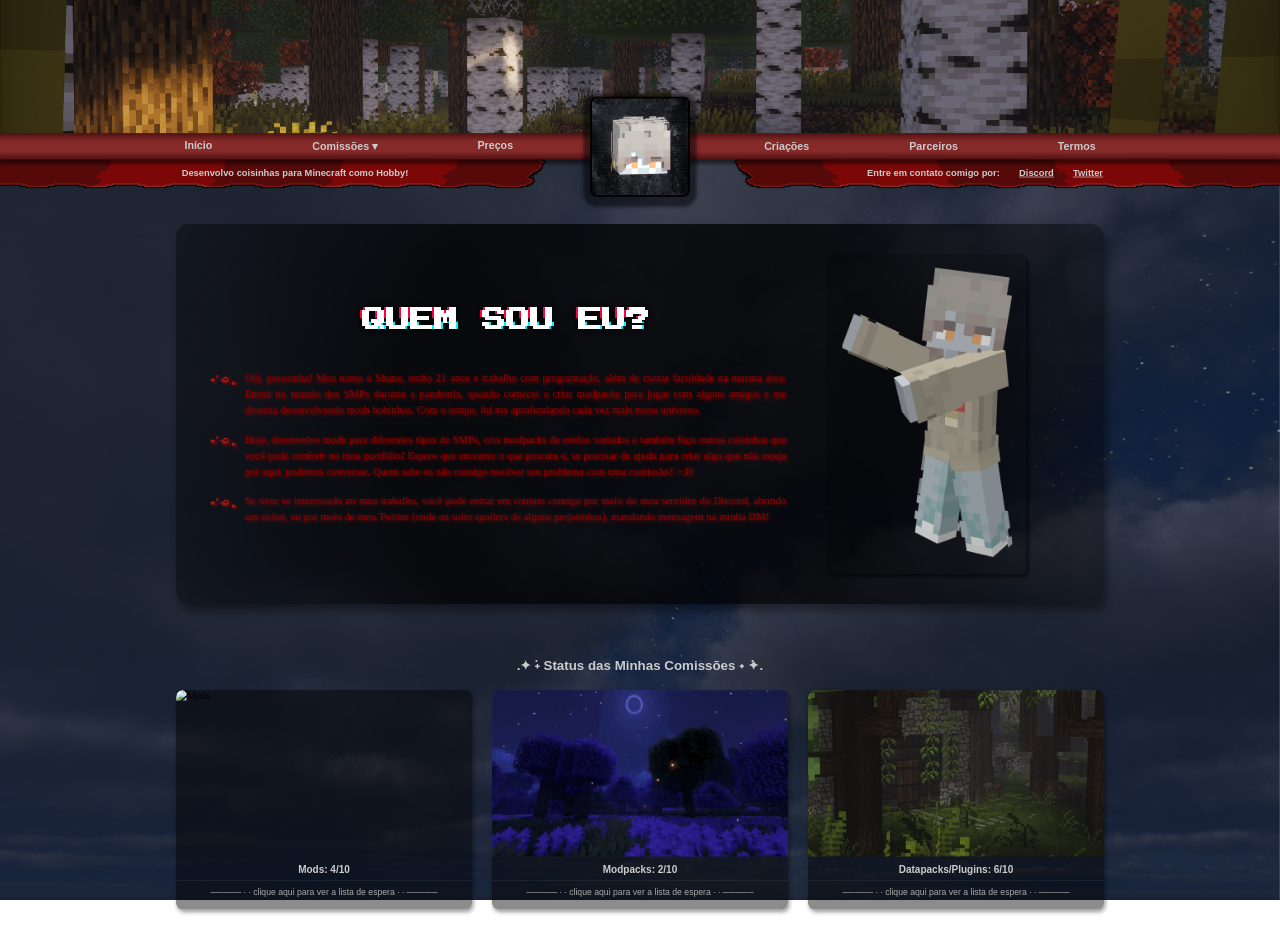
==== commit adc2cb77: "sync: dados do VPS + tags dinamicas + chips de tags no admin" ====
--- a/index.html
+++ b/index.html
@@ -534,14 +534,6 @@
                     <div class="criacoes-controles">
                         <select id="criacoesFiltro">
                             <option value="todos">Todas as tags</option>
-                            <option value="mods">Mods</option>
-                            <option value="modpacks">Modpacks</option>
-                            <option value="plugins">Plugins</option>
-                            <option value="datapacks">Datapacks</option>
-                            <option value="ports">Ports</option>
-                            <option value="pixelart">Pixel Art</option>
-                            <option value="modelo">Modelo</option>
-                            <option value="wip">Trabalho em progresso</option>
                         </select>
                         <select id="criacoesFiltroOrigem">
                             <option value="todos">Toda origem</option>
--- a/style.css
+++ b/style.css
@@ -1684,7 +1684,7 @@
 .modal-post-conteudo {
     background-color: #2a2a29;
     border-radius: 14px;
-    max-width: 700px;
+    max-width: 900px;
     width: 100%;
     max-height: 95vh;
     overflow-y: auto;
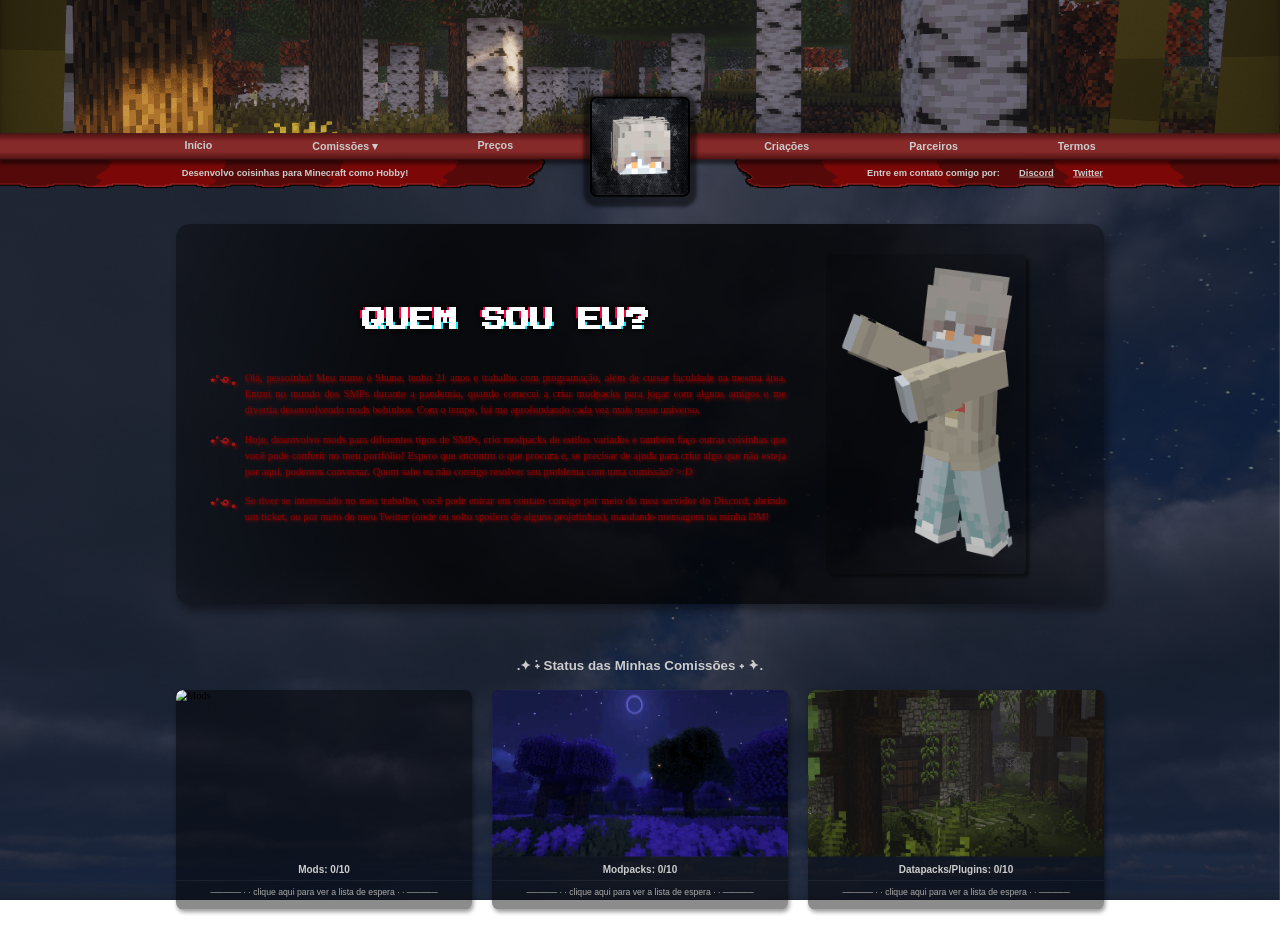
==== commit d8a7f7e1: "fix typo costumama->costumam, add favicon, dynamic status cards Co-Authored-By: Claude Sonnet 4.6 <n" ====
--- a/index.html
+++ b/index.html
@@ -5,6 +5,7 @@
     <meta charset="UTF-8">
     <meta name="viewport" content="width=device-width, initial-scale=1.0">
     <title>Portfólio de Shune</title>
+    <link rel="icon" type="image/png" href="img/shuneicon.png">
     <link rel="stylesheet" href="style.css">
     <link rel="preconnect" href="https://fonts.googleapis.com">
     <link rel="preconnect" href="https://fonts.gstatic.com" crossorigin>
@@ -143,7 +144,7 @@
                                 mesmo de me aventurar nos mods, eu já estava brincando com funções, conquistas e loots
                                 para deixar o jogo do jeitinho que eu queria, tudo isso usando apenas o que o próprio
                                 Minecraft já oferece.</p>
-                            <p>Hoje, costumama me procurar para criar addons para o mod Origins (por mais que eu prefira
+                            <p>Hoje, costumam me procurar para criar addons para o mod Origins (por mais que eu prefira
                                 criar um mod próprio a parte...), expandindo as possibilidades de raças, poderes e
                                 habilidades de uma forma extremamente otimizada. Fora isso, também consigo criar
                                 mecânicas customizadas como sistemas de recompensa, eventos personalizados, alterações
@@ -445,17 +446,17 @@
                 <div class="cardsstatus">
                     <div class="cardstatus" data-tipo="mods">
                         <img src="img/status3.gif" alt="Mods">
-                        <p>Mods: 4/10</p>
+                        <p id="status-mods">Mods: -/10</p>
                         <button class="lista-espera-btn" data-tipo="mods">───── · · clique aqui para ver a lista de espera · · ─────</button>
                     </div>
                     <div class="cardstatus" data-tipo="modpacks">
                         <img src="img/status1.gif" alt="Modpacks">
-                        <p>Modpacks: 2/10</p>
+                        <p id="status-modpacks">Modpacks: -/10</p>
                         <button class="lista-espera-btn" data-tipo="modpacks">───── · · clique aqui para ver a lista de espera · · ─────</button>
                     </div>
                     <div class="cardstatus" data-tipo="datapacks">
                         <img src="img/status2.gif" alt="Datapacks/Plugins">
-                        <p>Datapacks/Plugins: 6/10</p>
+                        <p id="status-datapacks">Datapacks/Plugins: -/10</p>
                         <button class="lista-espera-btn" data-tipo="datapacks">───── · · clique aqui para ver a lista de espera · · ─────</button>
                     </div>
                 </div>
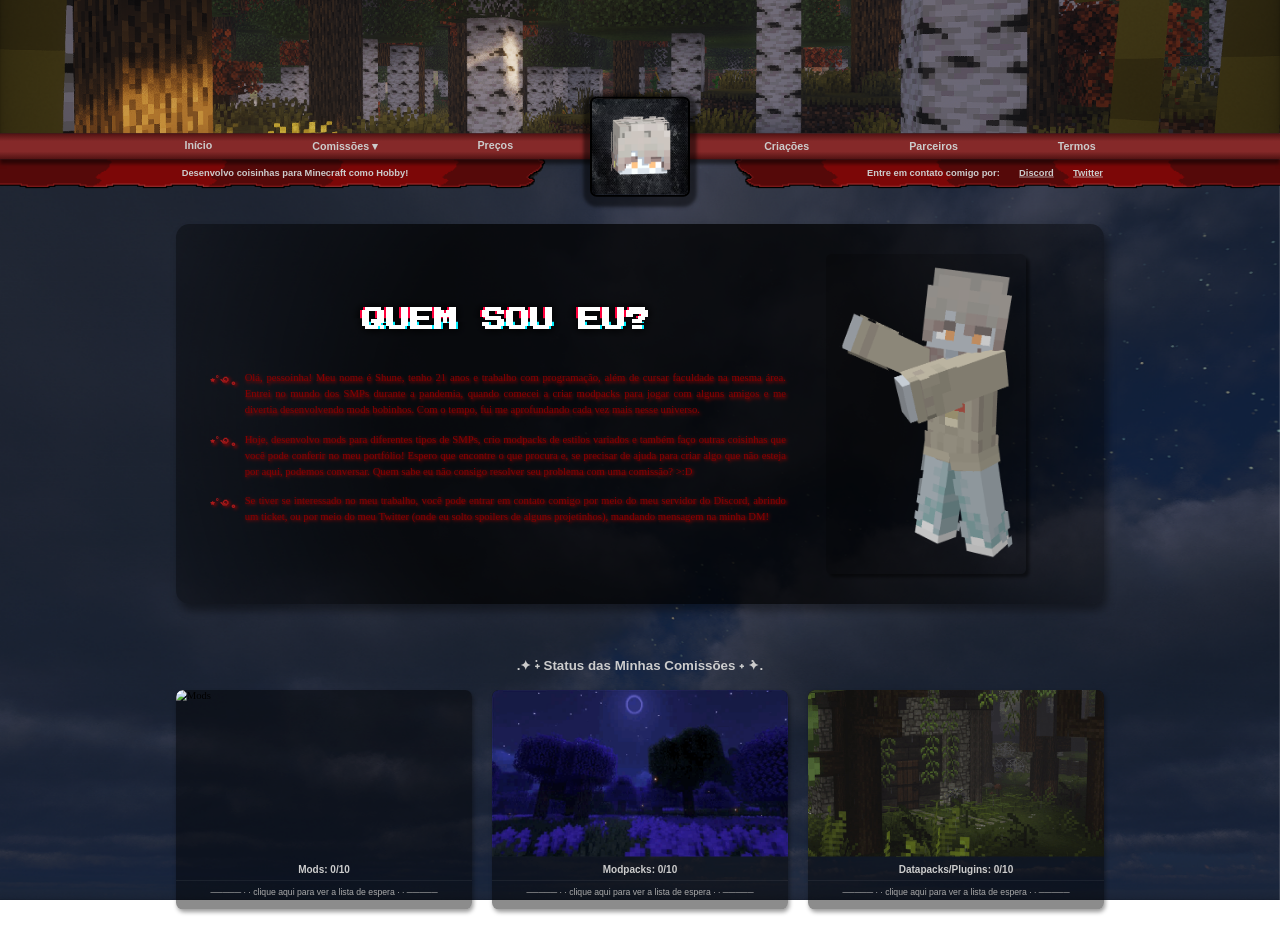
==== commit a37dd765: "fix modpacks text: Servidor -> modpack Co-Authored-By: Claude Sonnet 4.6 <noreply@anthropic.com>" ====
--- a/index.html
+++ b/index.html
@@ -183,7 +183,7 @@
                                 apaixonado em montar Modpacks, porém eu sempre fui a pessoa com o computador mais fraco... 
                                 Então eu já tenho costume de criar modpacks que tentam rodar em sistemas mais antigos.</p>
                             <p>Por isso, se você está precisando de ajuda, pode ter certeza que eu vou garantir que seu
-                                Servidor seja leve o suficiente para que a maioria dos seus jogadores consigam jogar!
+                                modpack seja leve o suficiente para que a maioria dos seus jogadores consigam jogar!
                             </p>
                         </div>
                     </div>
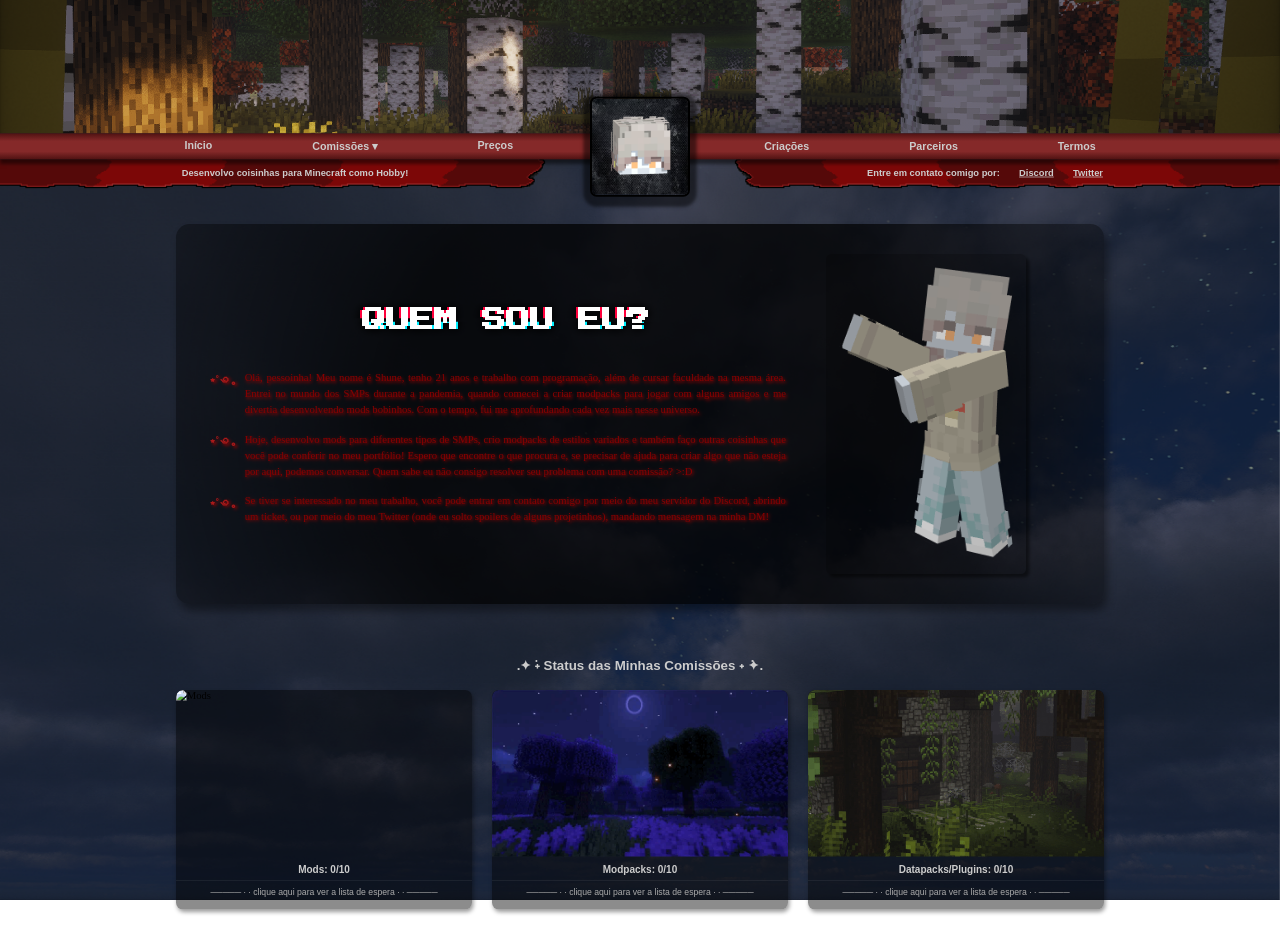
==== commit f35df91f: "add mobile responsive design: hamburger menu, fluid layout, no zoom scaling on mobile Co-Authored-By" ====
--- a/index.html
+++ b/index.html
@@ -23,6 +23,34 @@
        <img id="modalImagemSrc" alt="">
     </div>
     <div id="toastCopiado" class="toast-copiado escondido">Link copiado!</div>
+
+    <div class="menu-mobile" id="menuMobile">
+        <button class="menu-mobile-fechar" id="menuMobileFechar">&#x2715;</button>
+        <div class="menu-mobile-foto">
+            <img src="img/shune.png" alt="Shune">
+        </div>
+        <nav class="menu-mobile-nav">
+            <a href="#" data-modo="inicio" class="menu-mobile-link">Início</a>
+            <a href="#" data-modo="precos" class="menu-mobile-link">Preços</a>
+            <div class="menu-mobile-secao">
+                <span class="menu-mobile-secao-titulo">Comissões</span>
+                <a href="#" data-modo="datapacks" class="menu-mobile-link">Datapacks</a>
+                <a href="#" data-modo="mods" class="menu-mobile-link">Mods</a>
+                <a href="#" data-modo="modpacks" class="menu-mobile-link">Modpacks</a>
+                <a href="#" data-modo="plugins" class="menu-mobile-link">Plugins</a>
+                <a href="#" data-modo="ports" class="menu-mobile-link">Ports</a>
+                <a href="#" data-modo="extras" class="menu-mobile-link">Extras</a>
+            </div>
+            <a href="#" data-modo="criacoes" class="menu-mobile-link">Criações</a>
+            <a href="#" data-modo="parceiros" class="menu-mobile-link">Parceiros</a>
+            <a href="#" data-modo="termos" class="menu-mobile-link">Termos</a>
+        </nav>
+        <div class="menu-mobile-contato">
+            <a href="https://discord.com/invite/VAvXXKbVrT" target="_blank" rel="noopener noreferrer">Discord</a>
+            <a href="https://x.com/shuneyama" target="_blank" rel="noopener noreferrer">Twitter</a>
+        </div>
+    </div>
+
     <div id="zoom-wrapper">
         <header class="header"></header>
 
@@ -51,6 +79,8 @@
                     <li><a href="#" class="botao-parceiros">Parceiros</a></li>
                     <li><a href="#" class="botao-termos">Termos</a></li>
                 </ul>
+
+                <button class="menu-hamburger" id="menuHamburger" aria-label="Menu">&#9776;</button>
             </nav>
 
             <div class="submenu">
--- a/style.css
+++ b/style.css
@@ -1,45 +1,3 @@
-@media (max-width: 760px) {
-    .apresentacao {
-        flex-direction: column;
-        padding: 30px 20px;
-    }
-
-    .fotoapresentacao .skin-fundo {
-        padding: 20px;
-        background-color: rgba(0, 0, 0, 0.2);
-        width: 100%;
-        max-width: 300px;
-        border-radius: 8px;
-        box-shadow: 5px 5px 5px rgba(0,0,0,0.5);
-        display: flex;
-        align-items: center;
-        justify-content: center;
-    }
-
-    .fotoapresentacao .skin-fundo img {
-        width: 100%;
-        height: auto;
-        display: block;
-        position: static;
-    }
-
-    .textoapresentacao {
-        text-align: center;
-    }
-
-    .statuscomissoes {
-        padding: 30px 20px;
-        margin: 60px 20px 0;
-    }
-
-    .cardsstatus {
-        flex-direction: column;
-    }
-
-    .cardstatus {
-        max-width: 100%;
-    }
-}
 
 * {
     margin: 0;
@@ -1826,4 +1784,259 @@
 
 #skinAtual.glitching {
     animation: glitchSkin 0.6s steps(1) forwards;
+}
+
+/* ── Base: elementos exclusivos do mobile ficam ocultos no desktop ── */
+.menu-hamburger { display: none; }
+.menu-mobile { display: none; }
+body.sem-scroll { overflow: hidden; }
+
+/* ── MOBILE ─────────────────────────────────── max-width: 768px ── */
+@media (max-width: 768px) {
+
+    /* Zoom wrapper: desabilita escala */
+    #zoom-wrapper { width: 100% !important; }
+
+    /* Header */
+    .header { height: 100px; }
+
+    /* Nav: oculta itens desktop, mostra hamburger */
+    .menus nav {
+        justify-content: flex-end;
+        padding: 10px 16px;
+    }
+    .menu1, .menu2, .fotomenu { display: none !important; }
+    .menu-hamburger {
+        display: flex;
+        align-items: center;
+        justify-content: center;
+        width: 44px;
+        height: 44px;
+        background: none;
+        border: 1px solid rgba(255,255,255,0.25);
+        border-radius: 8px;
+        color: #cccccc;
+        font-size: 20px;
+        cursor: pointer;
+        transition: background 0.2s;
+    }
+    .menu-hamburger:hover { background: rgba(255,255,255,0.08); }
+
+    /* Submenu: oculta bandeiras */
+    .submenu { display: none !important; }
+
+    /* Main */
+    main { padding: 0 0 3rem; }
+
+    /* Apresentação */
+    .apresentacao {
+        flex-direction: column;
+        align-items: center;
+        margin: 14px 12px;
+        padding: 22px 16px;
+        gap: 20px;
+    }
+    .textoapresentacao {
+        max-width: 100%;
+        font-size: 13px;
+        text-align: left;
+    }
+    .textoapresentacao p { padding-left: 20px; }
+    .textoapresentacao p::before { left: -6px; font-size: 12px; }
+
+    /* Skin */
+    .fotoapresentacao { flex: none; width: 100%; max-width: 190px; }
+    .fotoapresentacao .skin-fundo {
+        padding: 14px;
+        background-color: rgba(0,0,0,0.2);
+        width: 100%;
+        border-radius: 8px;
+        box-shadow: 5px 5px 5px rgba(0,0,0,0.5);
+        display: flex;
+        align-items: center;
+        justify-content: center;
+    }
+    .fotoapresentacao .skin-fundo img {
+        width: 100%;
+        height: auto;
+        position: static;
+    }
+    .fotoapresentacao img { height: 250px; max-width: 100%; }
+
+    /* Títulos */
+    .textoapresentacao h1,
+    .conteudoprecos h1,
+    .titulo-comissao,
+    .conteudotermos h1,
+    .tituloparceiros,
+    .titulocriacoes { font-size: 18px; margin-bottom: 24px; }
+
+    /* Comissões */
+    .modsheader { flex-direction: column; gap: 18px; }
+    .fotomods { flex: none; width: 100%; max-width: 100%; }
+    .textomods { font-size: 14px; }
+
+    /* Preços */
+    .precosgrid { grid-template-columns: 1fr; max-width: 100%; }
+
+    /* Termos */
+    .termosgrid { grid-template-columns: 1fr; max-width: 100%; }
+    .conteudotermos { font-size: 13px; }
+
+    /* Status */
+    .statuscomissoes { margin: 36px 12px 0; }
+    .cardsstatus { flex-direction: column; }
+    .cardstatus { max-width: 100%; }
+
+    /* Cards de mods */
+    .cardsmods { grid-template-columns: 1fr 1fr; margin: 36px 12px 0; gap: 10px; }
+    .cardmod h3 { font-size: 9px; padding: 10px 10px 6px; letter-spacing: 0; }
+    .cardmod p { font-size: 11px; padding: 0 10px; }
+
+    /* Parceiros */
+    .cardsparceiros { grid-template-columns: 1fr; margin: 0 12px; gap: 20px; }
+    .tituloparceiros { margin-top: -40px; }
+    .cardparceiro {
+        position: static;
+        padding-right: 0;
+        padding-bottom: 0;
+        display: flex;
+        flex-direction: column;
+        gap: 10px;
+    }
+    .cardparceiro img { width: 100%; }
+    .cardparceiro-info { position: static; width: 100%; right: auto; bottom: auto; }
+
+    /* Criações: oculta sidebar */
+    .criacoes { padding: 0 12px; }
+    .titulocriacoes { margin-top: -40px; margin-bottom: 20px; }
+    .criacoes-sugestoes { display: none !important; }
+    .criacoes-controles { flex-wrap: wrap; }
+    .criacoes-controles select {
+        min-width: 0;
+        flex: 1 1 calc(50% - 5px);
+        font-size: 12px;
+        padding: 8px 22px 8px 10px;
+    }
+
+    /* Posts mini */
+    .postscriacoes { margin: 36px 12px 0; padding: 18px 14px; }
+    .postscriacoes-cards { flex-direction: column; gap: 10px; }
+
+    /* Voltar ao topo */
+    .criacoes-voltartopo {
+        left: auto !important;
+        right: 16px !important;
+        top: auto !important;
+        bottom: 20px;
+        transform: none !important;
+    }
+
+    /* ── Mobile menu overlay ── */
+    .menu-mobile.aberto {
+        display: flex;
+        position: fixed;
+        inset: 0;
+        background: rgba(32, 0, 0, 0.97);
+        z-index: 9999;
+        flex-direction: column;
+        align-items: center;
+        padding: 20px 20px 32px;
+        overflow-y: auto;
+        animation: menuMobileEntrar 0.22s ease;
+    }
+
+    @keyframes menuMobileEntrar {
+        from { opacity: 0; transform: translateX(-14px); }
+        to   { opacity: 1; transform: translateX(0); }
+    }
+
+    .menu-mobile-fechar {
+        position: absolute;
+        top: 14px;
+        right: 14px;
+        background: rgba(255,255,255,0.07);
+        border: 1px solid rgba(255,255,255,0.12);
+        color: rgba(255,255,255,0.75);
+        width: 40px;
+        height: 40px;
+        border-radius: 50%;
+        font-size: 15px;
+        cursor: pointer;
+        display: flex;
+        align-items: center;
+        justify-content: center;
+    }
+
+    .menu-mobile-foto img {
+        width: 78px;
+        height: 78px;
+        border-radius: 10px;
+        border: 2px solid rgba(180,26,26,0.45);
+        margin: 16px 0 18px;
+        background: #fff;
+        object-fit: contain;
+        padding: 4px;
+    }
+
+    .menu-mobile-nav {
+        display: flex;
+        flex-direction: column;
+        width: 100%;
+        max-width: 300px;
+        gap: 2px;
+        margin-bottom: 18px;
+    }
+
+    .menu-mobile-link {
+        display: block;
+        text-decoration: none;
+        color: #cccccc;
+        font-family: sans-serif;
+        font-size: 16px;
+        font-weight: 600;
+        padding: 13px 18px;
+        border-radius: 10px;
+        transition: background 0.15s;
+    }
+    .menu-mobile-link:active { background: rgba(180,26,26,0.28); color: #fff; }
+
+    .menu-mobile-secao {
+        display: flex;
+        flex-direction: column;
+        gap: 0;
+        margin: 4px 0;
+    }
+    .menu-mobile-secao-titulo {
+        font-family: sans-serif;
+        font-size: 10px;
+        font-weight: 700;
+        color: rgba(200,50,50,0.9);
+        text-transform: uppercase;
+        letter-spacing: 0.09em;
+        padding: 8px 18px 4px;
+    }
+    .menu-mobile-secao .menu-mobile-link {
+        font-size: 14px;
+        font-weight: 400;
+        padding: 10px 18px 10px 30px;
+        color: rgba(204,204,204,0.75);
+    }
+
+    .menu-mobile-contato {
+        display: flex;
+        gap: 20px;
+        margin-top: auto;
+        padding-top: 18px;
+        border-top: 1px solid rgba(255,255,255,0.07);
+        width: 100%;
+        max-width: 300px;
+        justify-content: center;
+    }
+    .menu-mobile-contato a {
+        color: rgba(204,204,204,0.75);
+        font-family: sans-serif;
+        font-size: 14px;
+        text-decoration: underline;
+    }
 }
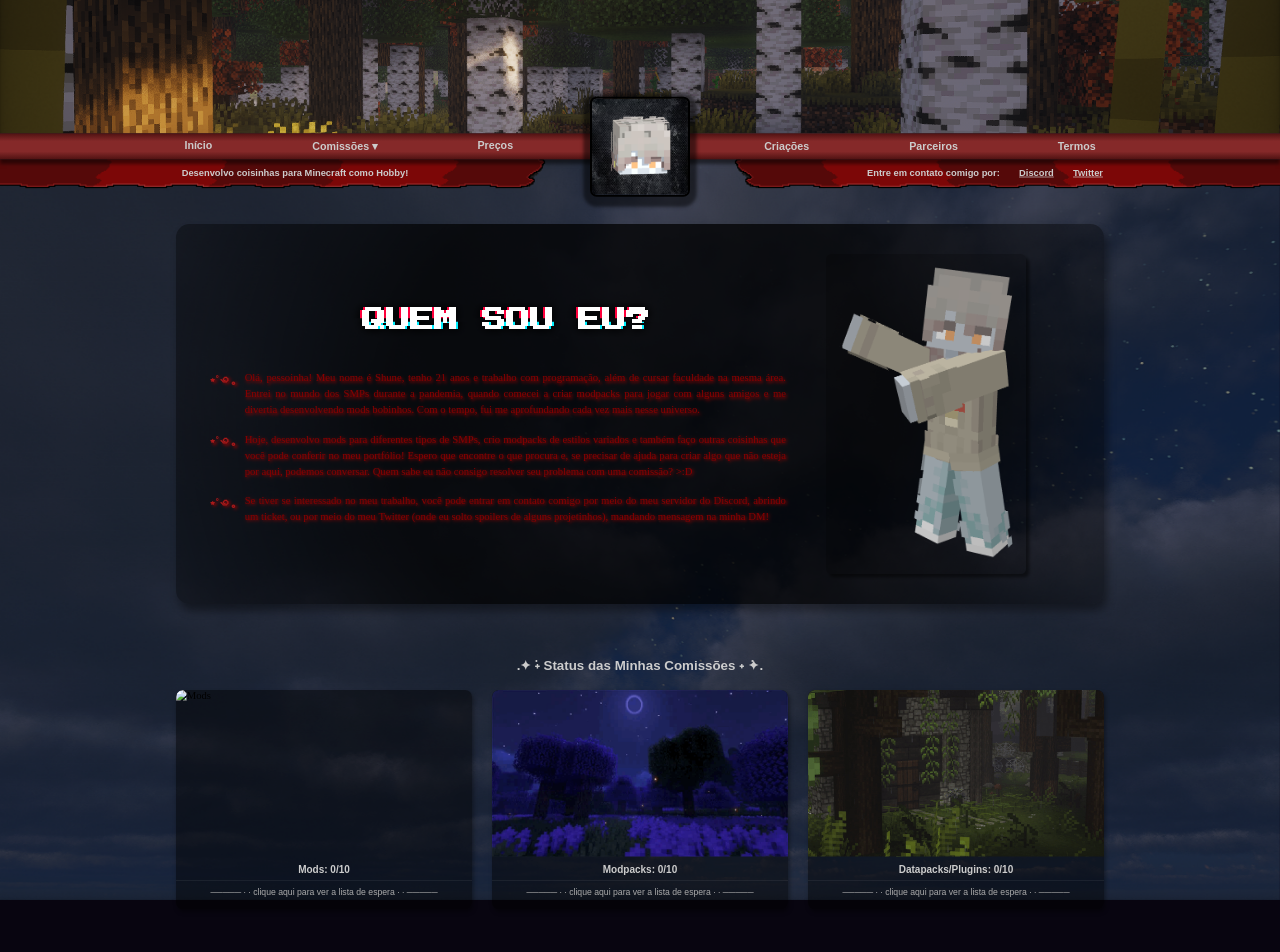
==== commit 903c631e: "fix mobile: white overscroll bar, nav icons, status card height Co-Authored-By: Claude Sonnet 4.6 <n" ====
--- a/index.html
+++ b/index.html
@@ -72,7 +72,15 @@
                     <li><a href="#" class="botao-precos">Preços</a></li>
                 </ul>
 
+                <a href="https://discord.com/invite/VAvXXKbVrT" target="_blank" rel="noopener noreferrer" class="nav-mobile-social" aria-label="Discord">
+                    <svg viewBox="0 0 24 24" width="22" height="22" fill="currentColor"><path d="M19.27 5.33C17.94 4.71 16.5 4.26 15 4a.09.09 0 0 0-.07.03c-.18.33-.39.76-.53 1.09a16.09 16.09 0 0 0-4.8 0c-.14-.34-.35-.76-.54-1.09c-.01-.02-.04-.03-.07-.03c-1.5.26-2.93.71-4.27 1.33c-.01 0-.02.01-.03.02c-2.72 4.07-3.47 8.03-3.1 11.95c0 .02.01.04.03.05c1.8 1.32 3.53 2.12 5.24 2.65c.03.01.06 0 .07-.02c.4-.55.76-1.13 1.07-1.74c.02-.04 0-.08-.04-.09c-.57-.22-1.11-.48-1.64-.78c-.04-.02-.04-.08-.01-.11c.11-.08.22-.17.33-.25c.02-.02.05-.02.07-.01c3.44 1.57 7.15 1.57 10.55 0c.02-.01.05-.01.07.01c.11.09.22.17.33.26c.04.03.04.09-.01.11c-.52.31-1.07.56-1.64.78c-.04.01-.05.06-.04.09c.32.61.68 1.19 1.07 1.74c.03.01.06.02.09.01c1.72-.53 3.45-1.33 5.25-2.65c.02-.01.03-.03.03-.05c.44-4.53-.73-8.46-3.1-11.95c-.01-.01-.02-.02-.04-.02M8.52 14.91c-1.03 0-1.89-.95-1.89-2.12s.84-2.12 1.89-2.12c1.06 0 1.9.96 1.89 2.12c0 1.17-.84 2.12-1.89 2.12m6.97 0c-1.03 0-1.89-.95-1.89-2.12s.84-2.12 1.89-2.12c1.06 0 1.9.96 1.89 2.12c0 1.17-.83 2.12-1.89 2.12"/></svg>
+                </a>
+
                 <img src="img/shune.png" class="fotomenu">
+
+                <a href="https://x.com/shuneyama" target="_blank" rel="noopener noreferrer" class="nav-mobile-social" aria-label="Twitter">
+                    <svg viewBox="0 0 24 24" width="20" height="20" fill="currentColor"><path d="M18.244 2.25h3.308l-7.227 8.26l8.502 11.24H16.17l-5.214-6.817L4.99 21.75H1.68l7.73-8.835L1.254 2.25H8.08l4.713 6.231zm-1.161 17.52h1.833L7.084 4.126H5.117z"/></svg>
+                </a>
 
                 <ul class="menu2">
                     <li><a href="#" class="botao-criacoes">Criações</a></li>
--- a/style.css
+++ b/style.css
@@ -9,6 +9,7 @@
     margin: 0;
     padding: 0;
     overflow-x: clip;
+    background-color: #080510;
 }
 
 body {
@@ -1789,6 +1790,7 @@
 /* ── Base: elementos exclusivos do mobile ficam ocultos no desktop ── */
 .menu-hamburger { display: none; }
 .menu-mobile { display: none; }
+.nav-mobile-social { display: none; }
 body.sem-scroll { overflow: hidden; }
 
 /* ── MOBILE ─────────────────────────────────── max-width: 768px ── */
@@ -1800,12 +1802,33 @@
     /* Header */
     .header { height: 100px; }
 
-    /* Nav: oculta itens desktop, mostra hamburger */
+    /* Nav: oculta itens desktop, mostra ícones mobile */
     .menus nav {
-        justify-content: flex-end;
-        padding: 10px 16px;
-    }
-    .menu1, .menu2, .fotomenu { display: none !important; }
+        justify-content: space-between;
+        align-items: center;
+        padding: 8px 14px;
+    }
+    .menu1, .menu2 { display: none !important; }
+    .fotomenu {
+        display: block !important;
+        position: static !important;
+        width: 44px !important;
+        height: 44px !important;
+        z-index: auto !important;
+        border-radius: 8px;
+    }
+    .nav-mobile-social {
+        display: flex;
+        align-items: center;
+        justify-content: center;
+        width: 40px;
+        height: 40px;
+        color: #cccccc;
+        text-decoration: none;
+        border-radius: 8px;
+        transition: background 0.2s;
+    }
+    .nav-mobile-social:hover { background: rgba(255,255,255,0.1); }
     .menu-hamburger {
         display: flex;
         align-items: center;
@@ -1885,8 +1908,9 @@
 
     /* Status */
     .statuscomissoes { margin: 36px 12px 0; }
-    .cardsstatus { flex-direction: column; }
-    .cardstatus { max-width: 100%; }
+    .cardsstatus { flex-direction: column; align-items: stretch; gap: 16px; }
+    .cardstatus { flex: none; width: 100%; max-width: 100%; }
+    .cardstatus img { aspect-ratio: 16 / 5; }
 
     /* Cards de mods */
     .cardsmods { grid-template-columns: 1fr 1fr; margin: 36px 12px 0; gap: 10px; }
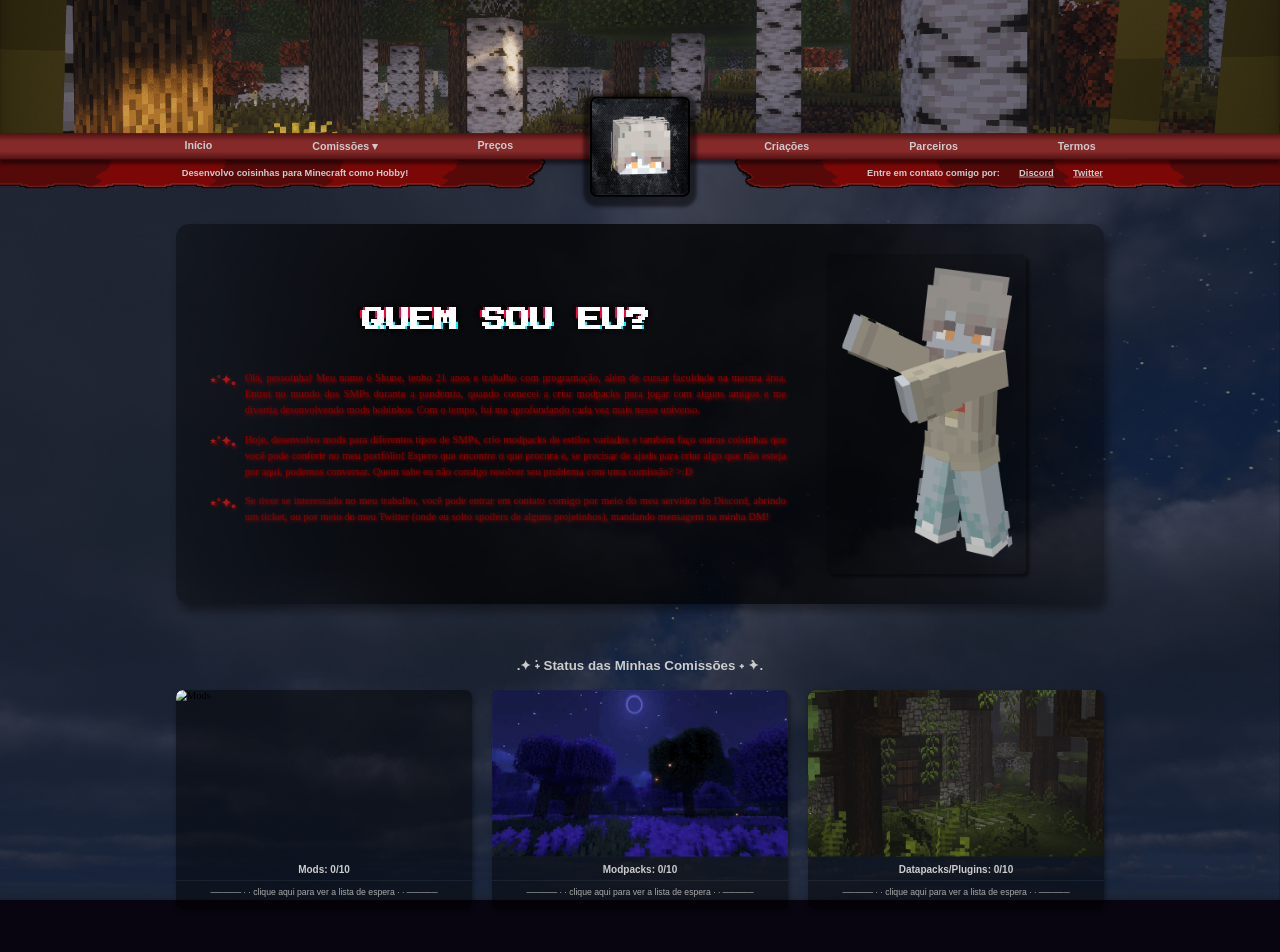
==== commit 632f6725: "replace all ꩜ with ✦" ====
--- a/index.html
+++ b/index.html
@@ -72,15 +72,16 @@
                     <li><a href="#" class="botao-precos">Preços</a></li>
                 </ul>
 
-                <a href="https://discord.com/invite/VAvXXKbVrT" target="_blank" rel="noopener noreferrer" class="nav-mobile-social" aria-label="Discord">
-                    <svg viewBox="0 0 24 24" width="22" height="22" fill="currentColor"><path d="M19.27 5.33C17.94 4.71 16.5 4.26 15 4a.09.09 0 0 0-.07.03c-.18.33-.39.76-.53 1.09a16.09 16.09 0 0 0-4.8 0c-.14-.34-.35-.76-.54-1.09c-.01-.02-.04-.03-.07-.03c-1.5.26-2.93.71-4.27 1.33c-.01 0-.02.01-.03.02c-2.72 4.07-3.47 8.03-3.1 11.95c0 .02.01.04.03.05c1.8 1.32 3.53 2.12 5.24 2.65c.03.01.06 0 .07-.02c.4-.55.76-1.13 1.07-1.74c.02-.04 0-.08-.04-.09c-.57-.22-1.11-.48-1.64-.78c-.04-.02-.04-.08-.01-.11c.11-.08.22-.17.33-.25c.02-.02.05-.02.07-.01c3.44 1.57 7.15 1.57 10.55 0c.02-.01.05-.01.07.01c.11.09.22.17.33.26c.04.03.04.09-.01.11c-.52.31-1.07.56-1.64.78c-.04.01-.05.06-.04.09c.32.61.68 1.19 1.07 1.74c.03.01.06.02.09.01c1.72-.53 3.45-1.33 5.25-2.65c.02-.01.03-.03.03-.05c.44-4.53-.73-8.46-3.1-11.95c-.01-.01-.02-.02-.04-.02M8.52 14.91c-1.03 0-1.89-.95-1.89-2.12s.84-2.12 1.89-2.12c1.06 0 1.9.96 1.89 2.12c0 1.17-.84 2.12-1.89 2.12m6.97 0c-1.03 0-1.89-.95-1.89-2.12s.84-2.12 1.89-2.12c1.06 0 1.9.96 1.89 2.12c0 1.17-.83 2.12-1.89 2.12"/></svg>
-                </a>
+                <div class="nav-mobile-socials">
+                    <a href="https://discord.com/invite/VAvXXKbVrT" target="_blank" rel="noopener noreferrer" class="nav-mobile-social" aria-label="Discord">
+                        <svg viewBox="0 0 24 24" width="22" height="22" fill="currentColor"><path d="M19.27 5.33C17.94 4.71 16.5 4.26 15 4a.09.09 0 0 0-.07.03c-.18.33-.39.76-.53 1.09a16.09 16.09 0 0 0-4.8 0c-.14-.34-.35-.76-.54-1.09c-.01-.02-.04-.03-.07-.03c-1.5.26-2.93.71-4.27 1.33c-.01 0-.02.01-.03.02c-2.72 4.07-3.47 8.03-3.1 11.95c0 .02.01.04.03.05c1.8 1.32 3.53 2.12 5.24 2.65c.03.01.06 0 .07-.02c.4-.55.76-1.13 1.07-1.74c.02-.04 0-.08-.04-.09c-.57-.22-1.11-.48-1.64-.78c-.04-.02-.04-.08-.01-.11c.11-.08.22-.17.33-.25c.02-.02.05-.02.07-.01c3.44 1.57 7.15 1.57 10.55 0c.02-.01.05-.01.07.01c.11.09.22.17.33.26c.04.03.04.09-.01.11c-.52.31-1.07.56-1.64.78c-.04.01-.05.06-.04.09c.32.61.68 1.19 1.07 1.74c.03.01.06.02.09.01c1.72-.53 3.45-1.33 5.25-2.65c.02-.01.03-.03.03-.05c.44-4.53-.73-8.46-3.1-11.95c-.01-.01-.02-.02-.04-.02M8.52 14.91c-1.03 0-1.89-.95-1.89-2.12s.84-2.12 1.89-2.12c1.06 0 1.9.96 1.89 2.12c0 1.17-.84 2.12-1.89 2.12m6.97 0c-1.03 0-1.89-.95-1.89-2.12s.84-2.12 1.89-2.12c1.06 0 1.9.96 1.89 2.12c0 1.17-.83 2.12-1.89 2.12"/></svg>
+                    </a>
+                    <a href="https://x.com/shuneyama" target="_blank" rel="noopener noreferrer" class="nav-mobile-social" aria-label="Twitter">
+                        <svg viewBox="0 0 24 24" width="20" height="20" fill="currentColor"><path d="M18.244 2.25h3.308l-7.227 8.26l8.502 11.24H16.17l-5.214-6.817L4.99 21.75H1.68l7.73-8.835L1.254 2.25H8.08l4.713 6.231zm-1.161 17.52h1.833L7.084 4.126H5.117z"/></svg>
+                    </a>
+                </div>
 
                 <img src="img/shune.png" class="fotomenu">
-
-                <a href="https://x.com/shuneyama" target="_blank" rel="noopener noreferrer" class="nav-mobile-social" aria-label="Twitter">
-                    <svg viewBox="0 0 24 24" width="20" height="20" fill="currentColor"><path d="M18.244 2.25h3.308l-7.227 8.26l8.502 11.24H16.17l-5.214-6.817L4.99 21.75H1.68l7.73-8.835L1.254 2.25H8.08l4.713 6.231zm-1.161 17.52h1.833L7.084 4.126H5.117z"/></svg>
-                </a>
 
                 <ul class="menu2">
                     <li><a href="#" class="botao-criacoes">Criações</a></li>
@@ -132,7 +133,7 @@
 
                     <div class="precosgrid">
                         <div class="precoitem">
-                            <h2>⋆˚꩜｡ Mods Personalizados</h2>
+                            <h2>⋆˚✦｡ Mods Personalizados</h2>
                             <p>Os preços dos mods são definidos a partir do escopo de cada comissão, com um preço base em
                                 R$35,00, com direito a 3 alterações gratuitas.</p>
                             <p>Criação de texturas customizadas e modelos customizados costumam ter valores adicionais.</p>
@@ -146,7 +147,7 @@
                         </div>
 
                         <div class="precoitem">
-                            <h2>⋆˚꩜｡ Modpacks</h2>
+                            <h2>⋆˚✦｡ Modpacks</h2>
                             <p>Criar/analisar conflitos e melhorar sua performance em: Modpack Leve (até 100 mods, configurado): R$25,00.</p>
                             <p>Criar/analisar conflitos e melhorar sua performance em: Modpack Médio (até 200 mods, otimizado): R$35,00.</p>
                             <p>Criar/analisar conflitos e melhorar sua performance em: Modpack Pesado (300+ mods, configurado e otimizado para servidor): R$45,00+.</p>
@@ -155,14 +156,14 @@
                         </div>
 
                         <div class="precoitem">
-                            <h2>⋆˚꩜｡ Plugins (Spigot/Paper)</h2>
+                            <h2>⋆˚✦｡ Plugins (Spigot/Paper)</h2>
                             <p>Assim como nos mods, o valor varia conforme a complexidade e a quantidade de funcionalidades,
                                 com valor base em: R$25,00.</p>
                             <p>Plugins com banco de dados, GUIs avançadas ou integrações são cotados sob demanda.</p>
                         </div>
 
                         <div class="precoitem">
-                            <h2>⋆˚꩜｡ Datapacks Personalizados</h2>
+                            <h2>⋆˚✦｡ Datapacks Personalizados</h2>
                             <p>O preço varia conforme o tipo de mecânica e a quantidade de funções envolvidas, com valor
                                 base em: R$5,00.</p>
                             <p>Addon para o mod Origins: R$8,00 por origem com foco em otimização.</p>
@@ -308,7 +309,7 @@
                 <div class="termos escondido">
                     <div class="termosgrid">
                         <div class="termoscard">
-                            <h2>⋆˚꩜｡ Geral</h2>
+                            <h2>⋆˚✦｡ Geral</h2>
                             <div class="termositem">
                                 <h3>▶ Propriedade</h3>
                                 <p>Após a entrega, o conteúdo comissionado (mods, modpacks, plugins, ports, recriações,
@@ -327,7 +328,7 @@
                         </div>
 
                         <div class="termoscard">
-                            <h2>⋆˚꩜｡ Alterações</h2>
+                            <h2>⋆˚✦｡ Alterações</h2>
                             <div class="termositem">
                                 <h3>▶ Durante o desenvolvimento</h3>
                                 <p>Quantidade ilimitada de alterações livres.</p>
@@ -348,7 +349,7 @@
                         </div>
 
                         <div class="termoscard">
-                            <h2>⋆˚꩜｡ Prazos</h2>
+                            <h2>⋆˚✦｡ Prazos</h2>
                             <div class="termositem">
                                 <h3>▶ Prazos</h3>
                                 <p>O tempo de entrega será discutido com o cliente dependendo da complexidade da
@@ -374,7 +375,7 @@
                         </div>
 
                         <div class="termoscard">
-                            <h2>⋆˚꩜｡ Financeiro</h2>
+                            <h2>⋆˚✦｡ Financeiro</h2>
                             <div class="termositem">
                                 <h3>▶ Pagamentos</h3>
                                 <p>50% no início da comissão e 50% na entrega final.</p>
--- a/style.css
+++ b/style.css
@@ -232,7 +232,7 @@
 }
 
 .textoapresentacao p::before {
-  content: "⋆˚꩜｡";
+  content: "⋆˚✦｡";
   position: absolute;
   left: -25px;
   top: 0.35em;
@@ -655,6 +655,8 @@
     margin-right: 50px;
 }
 
+.postscriacoes:not(:has(*)) { display: none; }
+
 .postscriacoes-vermais {
     background: linear-gradient(
         to bottom,
@@ -707,6 +709,7 @@
 .mini-post-card {
     flex: 1 1 0;
     min-width: 0;
+    max-width: calc(33.33% - 20px);
     background-color: rgba(0,0,0,0.45);
     border-radius: 10px;
     overflow: hidden;
@@ -1252,6 +1255,10 @@
     aspect-ratio: 16 / 10;
 }
 
+.post-anexo:has(.video-capa) {
+    aspect-ratio: auto;
+}
+
 .post-anexo img,
 .post-anexo video {
     width: 100%;
@@ -1787,10 +1794,52 @@
     animation: glitchSkin 0.6s steps(1) forwards;
 }
 
+.video-capa {
+    position: relative;
+    cursor: pointer;
+    border-radius: 8px;
+    overflow: hidden;
+    width: 100%;
+    aspect-ratio: 16 / 9;
+    background: #000;
+}
+
+.video-capa-img {
+    position: absolute;
+    inset: 0;
+    width: 100%;
+    height: 100%;
+    object-fit: cover;
+    display: block;
+}
+
+.video-play-btn {
+    position: absolute;
+    inset: 0;
+    display: flex;
+    align-items: center;
+    justify-content: center;
+    background: rgba(0, 0, 0, 0.28);
+    border: none;
+    cursor: pointer;
+    transition: background 0.2s;
+    width: 100%;
+    border-radius: 8px;
+}
+
+.video-play-btn:hover { background: rgba(0, 0, 0, 0.48); }
+
+.video-play-btn svg {
+    filter: drop-shadow(0 2px 8px rgba(0, 0, 0, 0.7));
+    transition: transform 0.15s;
+}
+
+.video-play-btn:hover svg { transform: scale(1.1); }
+
 /* ── Base: elementos exclusivos do mobile ficam ocultos no desktop ── */
 .menu-hamburger { display: none; }
 .menu-mobile { display: none; }
-.nav-mobile-social { display: none; }
+.nav-mobile-socials { display: none; }
 body.sem-scroll { overflow: hidden; }
 
 /* ── MOBILE ─────────────────────────────────── max-width: 768px ── */
@@ -1804,6 +1853,7 @@
 
     /* Nav: oculta itens desktop, mostra ícones mobile */
     .menus nav {
+        position: relative;
         justify-content: space-between;
         align-items: center;
         padding: 8px 14px;
@@ -1811,11 +1861,19 @@
     .menu1, .menu2 { display: none !important; }
     .fotomenu {
         display: block !important;
-        position: static !important;
-        width: 44px !important;
-        height: 44px !important;
-        z-index: auto !important;
+        position: absolute !important;
+        left: 50% !important;
+        top: 50% !important;
+        transform: translate(-50%, -50%) !important;
+        width: 58px !important;
+        height: 58px !important;
+        z-index: 5 !important;
         border-radius: 8px;
+    }
+    .nav-mobile-socials {
+        display: flex;
+        align-items: center;
+        gap: 4px;
     }
     .nav-mobile-social {
         display: flex;
@@ -1946,6 +2004,7 @@
     /* Posts mini */
     .postscriacoes { margin: 36px 12px 0; padding: 18px 14px; }
     .postscriacoes-cards { flex-direction: column; gap: 10px; }
+    .mini-post-card { max-width: 100%; }
 
     /* Voltar ao topo */
     .criacoes-voltartopo {
